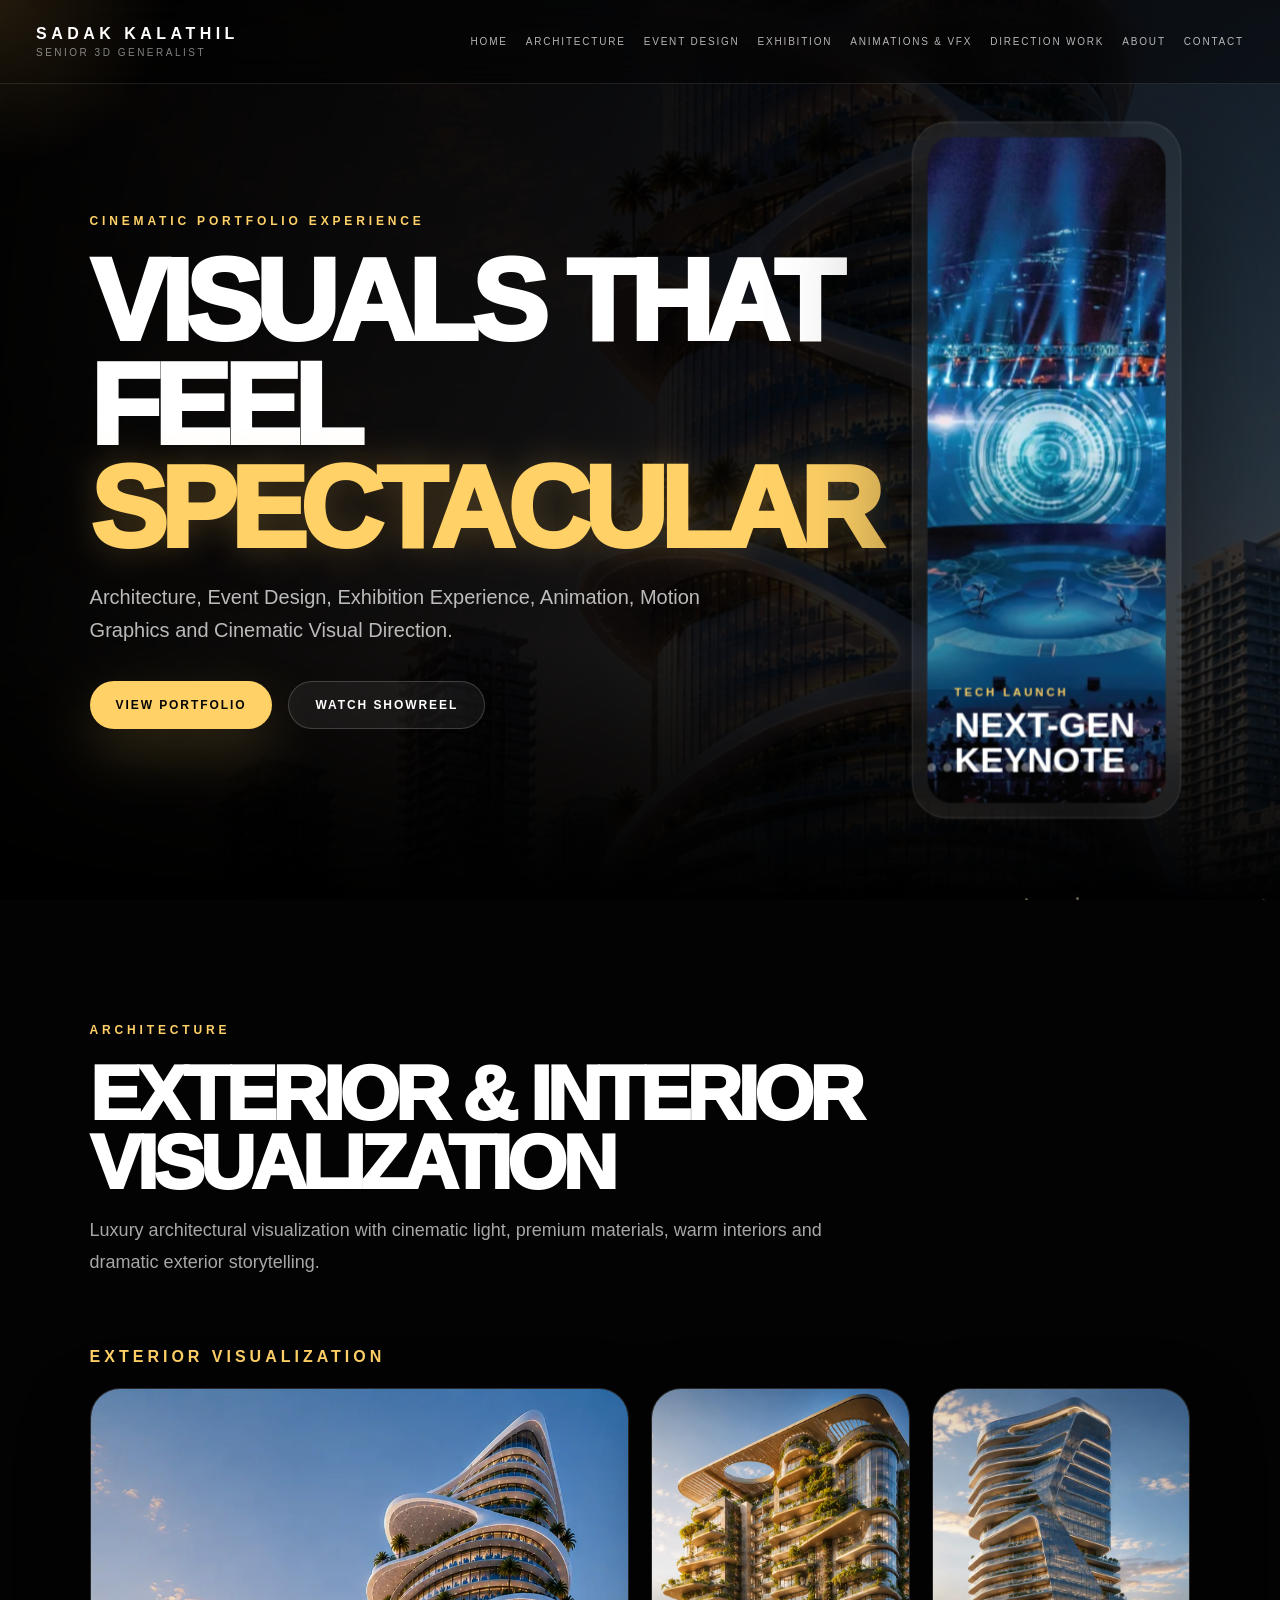
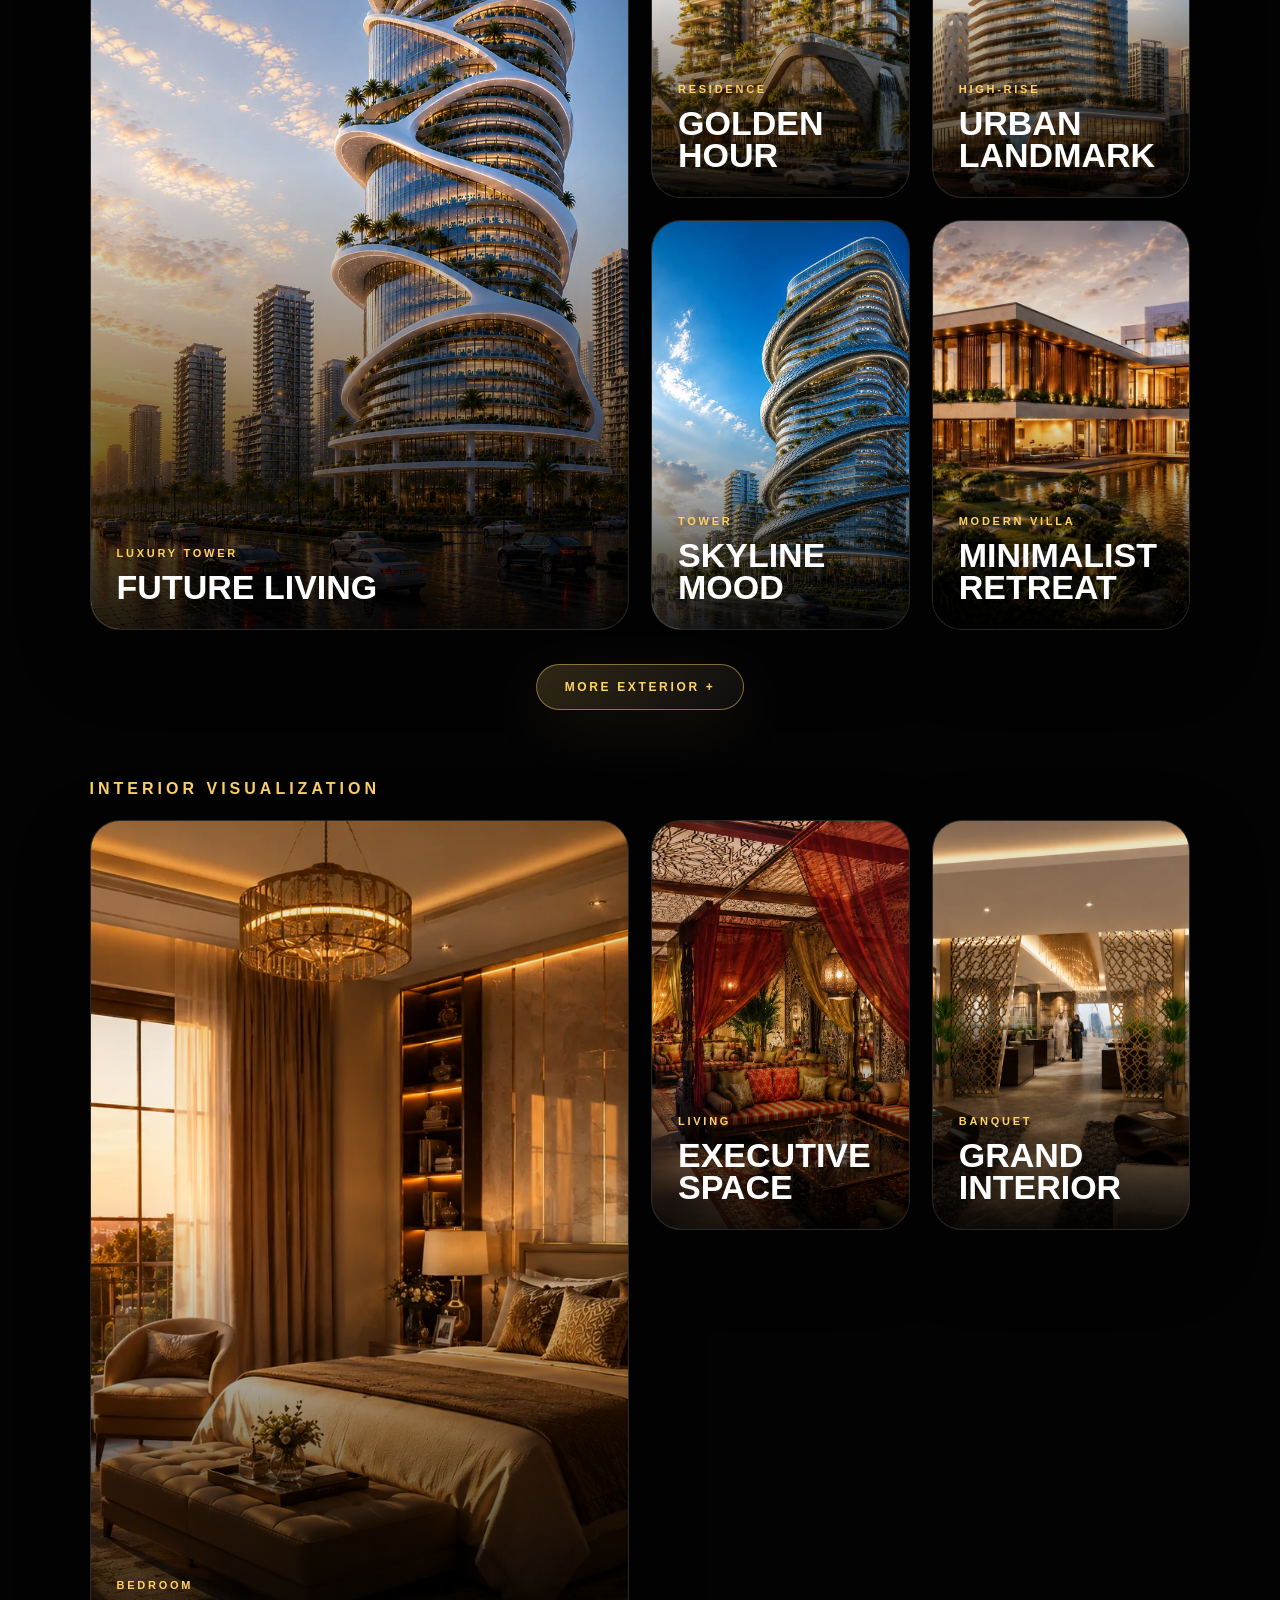
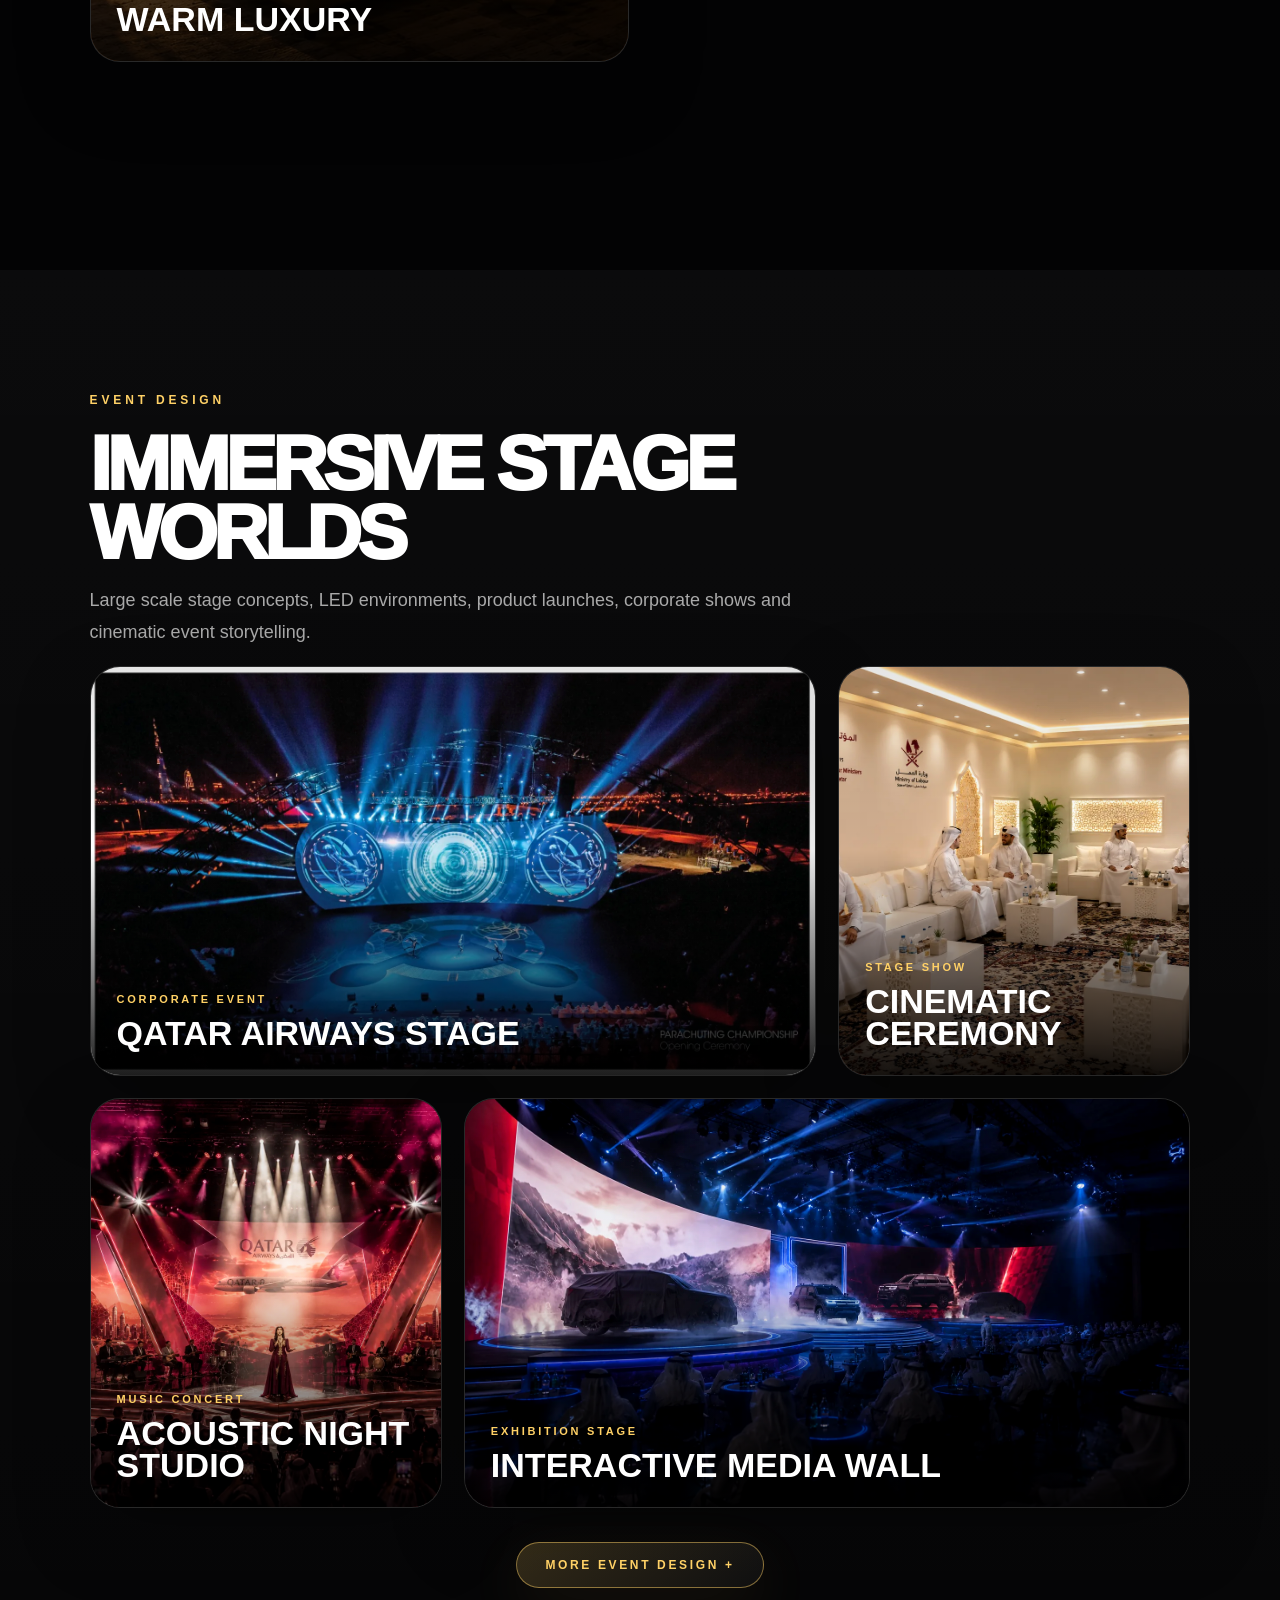
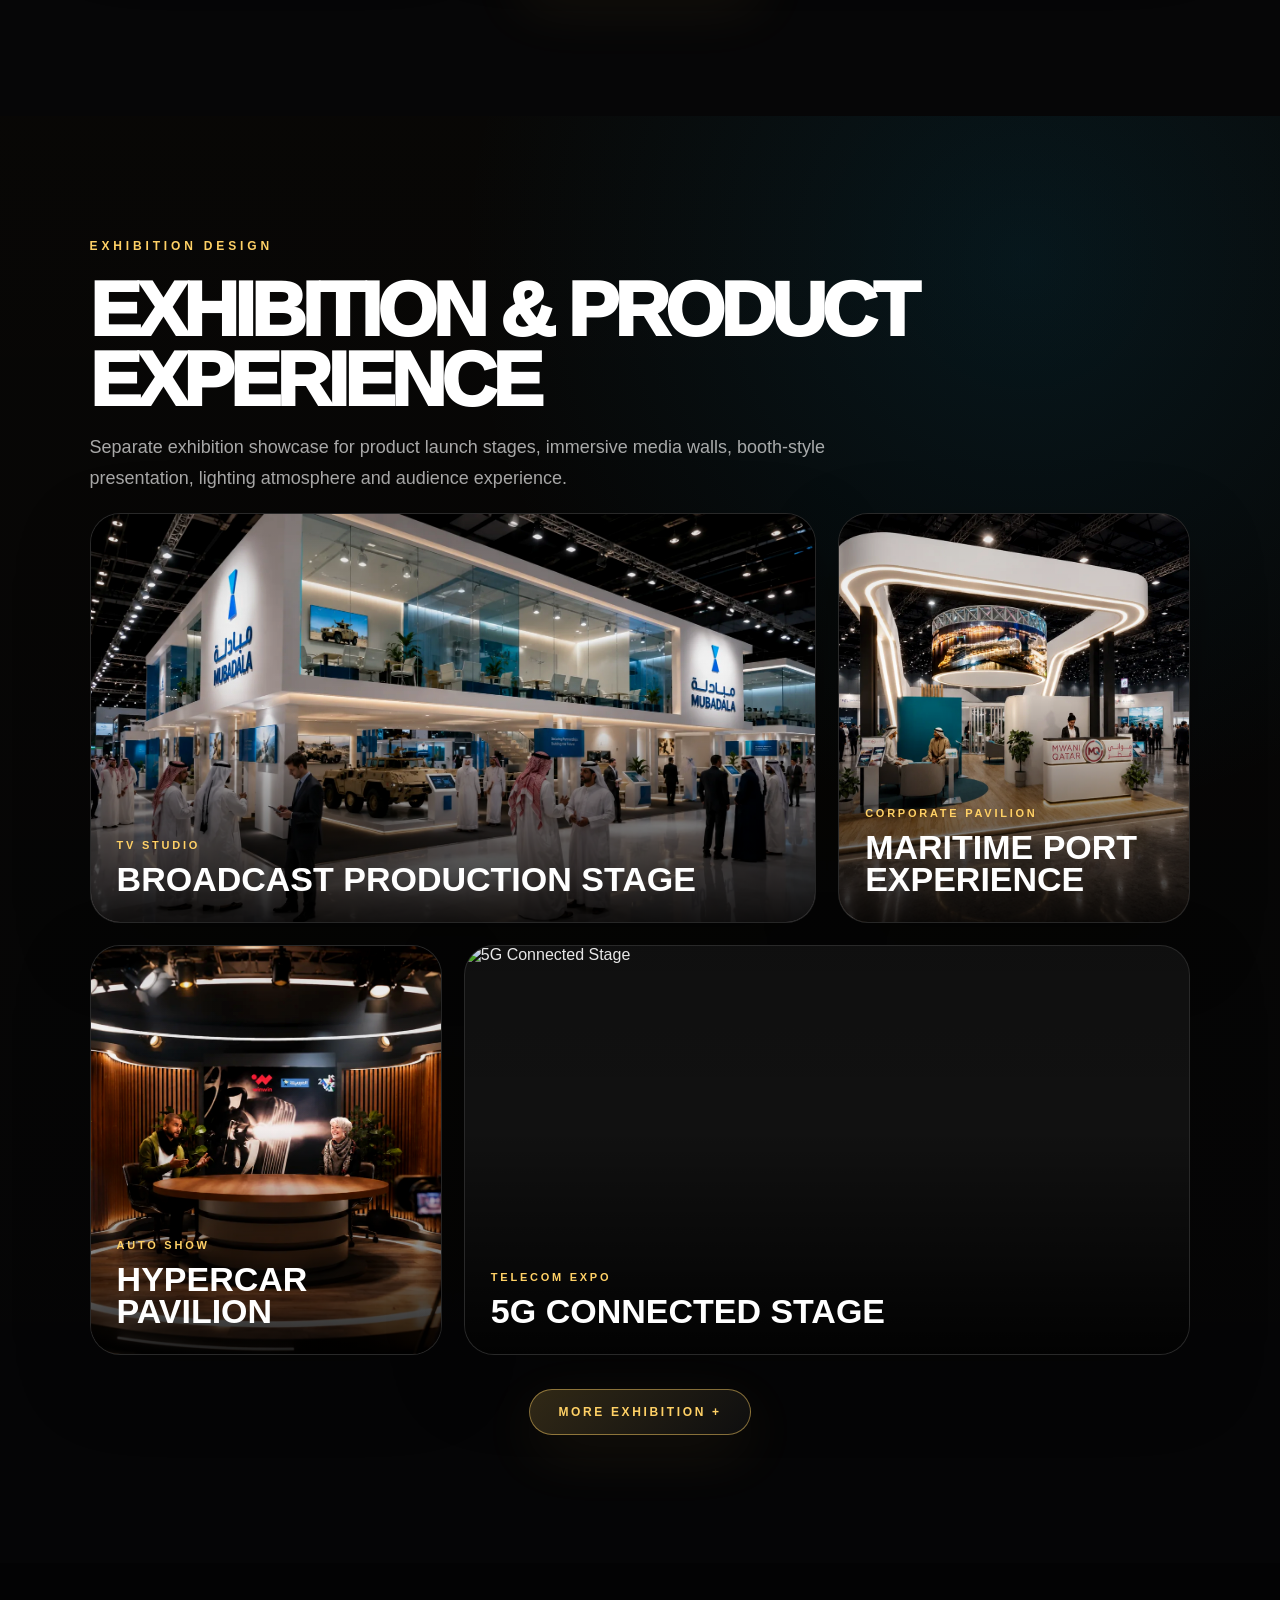
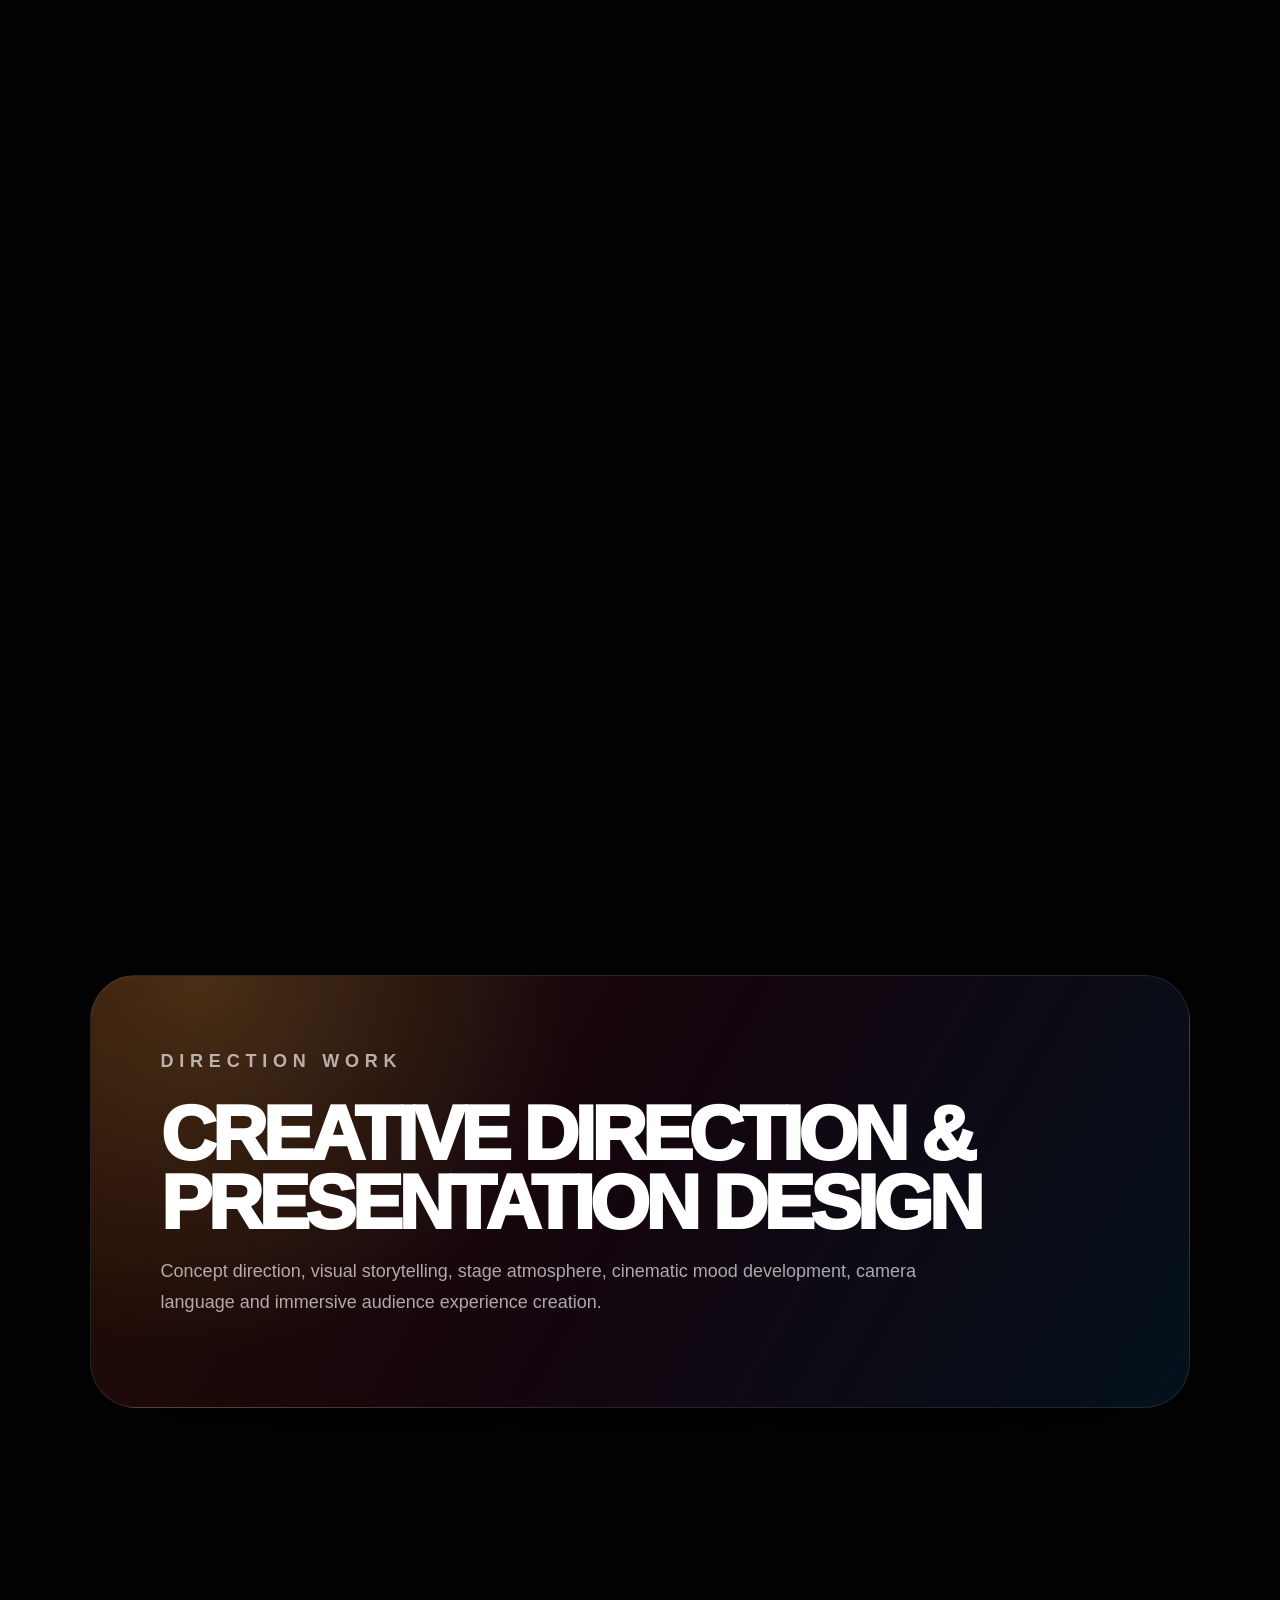
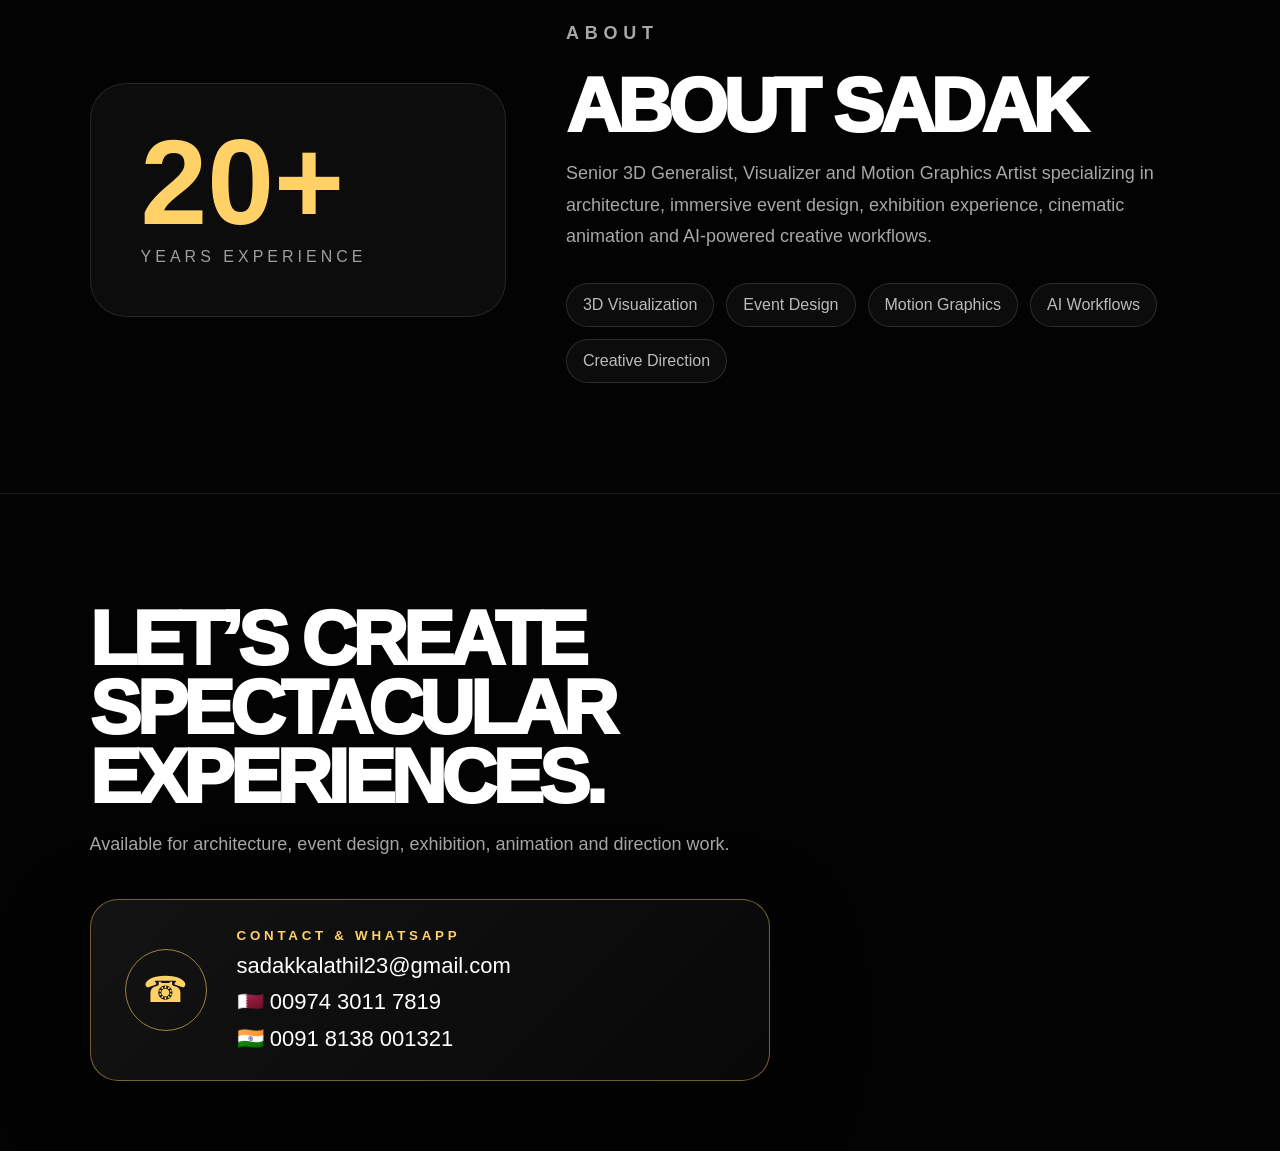
==== index.html @ 4f081282 "Add files via upload" ====
<!DOCTYPE html>
<html lang="en">
<head>
  <meta charset="UTF-8" />
  <meta name="viewport" content="width=device-width, initial-scale=1.0" />
  <title>Sadak Kalathil | Cinematic 3D Portfolio</title>
  <meta name="description" content="Sadak Kalathil - Senior 3D Generalist, Visualizer and Motion Graphics Artist portfolio." />
  <link rel="stylesheet" href="style.css" />
</head>
<body>
  <div class="cursor-glow"></div>
  <div class="global-bg"></div>

  <header class="site-header">
    <a class="brand" href="#home">
      <span>SADAK KALATHIL</span>
      <small>Senior 3D Generalist</small>
    </a>
    <button class="menu-button" aria-label="Open menu">MENU</button>
    <nav class="nav">
      <a href="#home">Home</a>
      <a href="#architecture">Architecture</a>
      <a href="#events">Event Design</a>
      <a href="#exhibition">Exhibition</a>
      <a href="#animation">Animations & VFX</a>
      <a href="#direction">Direction Work</a>
      <a href="#about">About</a>
      <a href="#contact">Contact</a>
    </nav>
  </header>

  <main>
    <section id="home" class="hero section" data-parallax-section>
      <div class="hero-image parallax" data-speed="0.10"></div>
      <div class="hero-vignette"></div>
      <div class="light-beam beam-one"></div>
      <div class="light-beam beam-two"></div>
      <div class="particles" id="particles"></div>

      <div class="hero-content reveal">
        <p class="eyebrow">Cinematic Portfolio Experience</p>
        <h1>Visuals That Feel <span>Spectacular</span></h1>
        <p class="lead">Architecture, Event Design, Exhibition Experience, Animation, Motion Graphics and Cinematic Visual Direction.</p>
        <div class="hero-actions">
          <a class="btn primary" href="#architecture">View Portfolio</a>
          <a class="btn ghost" href="#animation">Watch Showreel</a>
        </div>
      </div>

      <div class="hero-card reveal parallax" data-speed="-0.045">
        <div class="hero-slider-frame">
          <img id="heroSliderImage" src="images/events/event-01.webp" alt="Sadak Kalathil Portfolio Slideshow" />
          <div class="hero-slide-gradient"></div>
          <div class="hero-slider-dots" id="heroSliderDots"></div>
          <div class="hero-card-caption" id="heroSliderCaption">
            <small id="heroSliderCategory">Event Design</small>
            <h3 id="heroSliderTitle">Qatar Airways Stage</h3>
          </div>
        </div>
      </div>
    </section>

    <section id="architecture" class="section content-section">
      <div class="section-title reveal">
        <p class="eyebrow">Architecture</p>
        <h2>Exterior & Interior Visualization</h2>
        <p>Luxury architectural visualization with cinematic light, premium materials, warm interiors and dramatic exterior storytelling.</p>
      </div>

      <div class="split-title reveal"><span>Exterior Visualization</span></div>
      <div class="gallery-grid five-grid" id="exterior-grid">
        <!-- Dynamically loaded from portfolio-loader.js -->
      </div>
      <div class="more-row reveal"><a class="more-btn" href="exterior.html">More Exterior +</a></div>

      <div class="split-title reveal"><span>Interior Visualization</span></div>
      <div class="gallery-grid five-grid" id="interior-grid">
        <!-- Dynamically loaded from portfolio-loader.js -->
      </div>
      <div class="more-row reveal"><a class="more-btn" href="interior.html">More Interior +</a></div>
    </section>

    <section id="events" class="section content-section dark-band">
      <div class="section-title reveal">
        <p class="eyebrow">Event Design</p>
        <h2>Immersive Stage Worlds</h2>
        <p>Large scale stage concepts, LED environments, product launches, corporate shows and cinematic event storytelling.</p>
      </div>
      <div class="gallery-grid event-grid" id="events-grid">
        <!-- Dynamically loaded from portfolio-loader.js -->
      </div>
      <div class="more-row reveal"><a class="more-btn" href="events.html">More Event Design +</a></div>
    </section>

    <section id="exhibition" class="section content-section exhibition-band">
      <div class="section-title reveal">
        <p class="eyebrow">Exhibition Design</p>
        <h2>Exhibition & Product Experience</h2>
        <p>Separate exhibition showcase for product launch stages, immersive media walls, booth-style presentation, lighting atmosphere and audience experience.</p>
      </div>
      <div class="gallery-grid event-grid" id="exhibition-grid">
        <!-- Dynamically loaded from portfolio-loader.js -->
      </div>
      <div class="more-row reveal"><a class="more-btn" href="exhibition.html">More Exhibition +</a></div>
    </section>

    <section id="animation" class="section content-section">
      <div class="section-title reveal">
        <p class="eyebrow">Animations & VFX</p>
        <h2>Motion Graphics & AI Cinematics</h2>
        <p>Video cards are ready. Put your MP4 files in the videos/animation-vfx folder with the exact names below and they will play automatically.</p>
      </div>
      <div class="video-grid">
        <article class="video-card reveal">
          <video class="video-preview" poster="images/events/event-03.webp" muted loop playsinline preload="metadata">
            <source src="videos/animation-vfx/animation-01.mp4" type="video/mp4" />
          </video>
          <div class="video-overlay"><div class="play-icon">▶</div><h3>CGI Animation</h3><p>File name: animation-01.mp4</p></div>
        </article>
        <article class="video-card reveal">
          <video class="video-preview" poster="images/exhibition/exhibition-001.webp" muted loop playsinline preload="metadata">
            <source src="videos/animation-vfx/motion-graphics-01.mp4" type="video/mp4" />
          </video>
          <div class="video-overlay"><div class="play-icon">▶</div><h3>Motion Graphics</h3><p>File name: motion-graphics-01.mp4</p></div>
        </article>
        <article class="video-card reveal">
          <video class="video-preview" poster="images/architecture/interior/interior-05.webp" muted loop playsinline preload="metadata">
            <source src="videos/animation-vfx/ai-cinematic-01.mp4" type="video/mp4" />
          </video>
          <div class="video-overlay"><div class="play-icon">▶</div><h3>AI Cinematics</h3><p>File name: ai-cinematic-01.mp4</p></div>
        </article>
      </div>
    </section>

    <section id="direction" class="section direction-section">
      <div class="direction-box reveal">
        <p class="eyebrow">Direction Work</p>
        <h2>Creative Direction & Presentation Design</h2>
        <p>Concept direction, visual storytelling, stage atmosphere, cinematic mood development, camera language and immersive audience experience creation.</p>
      </div>
    </section>

    <section id="about" class="section about-section">
      <div class="stats reveal"><strong>20+</strong><span>Years Experience</span></div>
      <div class="about-copy reveal">
        <p class="eyebrow">About</p>
        <h2>About Sadak</h2>
        <p>Senior 3D Generalist, Visualizer and Motion Graphics Artist specializing in architecture, immersive event design, exhibition experience, cinematic animation and AI-powered creative workflows.</p>
        <div class="tags"><span>3D Visualization</span><span>Event Design</span><span>Motion Graphics</span><span>AI Workflows</span><span>Creative Direction</span></div>
      </div>
    </section>
  </main>

  <footer id="contact" class="footer section">
    <h2 class="reveal">Let’s Create Spectacular Experiences.</h2>
    <p class="reveal">Available for architecture, event design, exhibition, animation and direction work.</p>
    <div class="contact-box reveal">
      <div class="contact-icon">☎</div>
      <div class="contact-details">
        <small>Contact & WhatsApp</small>
        <a href="mailto:sadakkalathil23@gmail.com">sadakkalathil23@gmail.com</a>
        <a href="https://wa.me/97430117819" target="_blank">🇶🇦 00974 3011 7819</a>
        <a href="https://wa.me/918138001321" target="_blank">🇮🇳 0091 8138 001321</a>
      </div>
    </div>
  </footer>

  <script src="portfolio-data.js"></script>
  <script src="portfolio-loader.js"></script>
  <script src="script.js"></script>
</body>
</html>
---- style.css ----
*{box-sizing:border-box}html{scroll-behavior:smooth}body{margin:0;font-family:Inter,Arial,sans-serif;background:#030304;color:white;overflow-x:hidden}.global-bg{position:fixed;inset:0;z-index:-3;background:radial-gradient(circle at 15% 15%,rgba(128,42,0,.28),transparent 34%),radial-gradient(circle at 85% 35%,rgba(0,90,140,.22),transparent 35%),linear-gradient(135deg,#050505,#09040a 45%,#031018);}.cursor-glow{position:fixed;width:360px;height:360px;border-radius:50%;background:radial-gradient(circle,rgba(255,190,90,.13),transparent 65%);pointer-events:none;z-index:100;transform:translate(-50%,-50%);mix-blend-mode:screen}.site-header{position:fixed;top:0;left:0;right:0;z-index:50;height:84px;display:flex;align-items:center;justify-content:space-between;padding:0 36px;background:rgba(0,0,0,.42);border-bottom:1px solid rgba(255,255,255,.1);backdrop-filter:blur(18px)}.brand{text-decoration:none;color:white;display:flex;flex-direction:column;gap:4px}.brand span{font-weight:900;letter-spacing:.28em}.brand small{font-size:10px;letter-spacing:.25em;color:rgba(255,255,255,.5);text-transform:uppercase}.nav{display:flex;gap:18px}.nav a{color:rgba(255,255,255,.7);text-decoration:none;text-transform:uppercase;font-size:10px;letter-spacing:.18em;transition:.3s}.nav a:hover{color:#ffd166}.menu-button{display:none;background:none;border:1px solid rgba(255,255,255,.18);color:white;border-radius:999px;padding:10px 16px}.section{position:relative}.hero{min-height:100vh;display:grid;grid-template-columns:1.05fr .95fr;gap:42px;align-items:center;padding:120px 7vw 80px;overflow:hidden}.hero-image{position:absolute;inset:-8%;background:url('images/architecture/exterior/exterior-01.webp') center/cover no-repeat;opacity:.35;transform:scale(1.05);will-change:transform}.hero-vignette{position:absolute;inset:0;background:linear-gradient(90deg,rgba(0,0,0,.96),rgba(0,0,0,.74) 47%,rgba(0,0,0,.2)),linear-gradient(0deg,#030304 0%,transparent 28%,rgba(0,0,0,.4) 100%)}.hero-content,.hero-card{position:relative;z-index:5}.eyebrow{display:inline-block;margin:0 0 22px;color:#ffd166;text-transform:uppercase;letter-spacing:.32em;font-size:12px;font-weight:800}.hero h1,.section-title h2,.direction-box h2,.about-copy h2,.footer h2{margin:0;text-transform:uppercase;font-weight:950;line-height:.9;letter-spacing:-.06em}.hero h1{font-size:clamp(58px,9vw,142px);max-width:900px}.hero h1 span{color:#ffd166;text-shadow:0 0 35px rgba(255,200,90,.25)}.lead{font-size:20px;line-height:1.65;color:rgba(255,255,255,.72);max-width:680px}.hero-actions{display:flex;gap:16px;flex-wrap:wrap;margin-top:34px}.btn{display:inline-flex;align-items:center;justify-content:center;border-radius:999px;padding:16px 26px;text-transform:uppercase;letter-spacing:.16em;font-size:12px;font-weight:900;text-decoration:none;transition:.35s}.btn.primary{background:#ffd166;color:#050505;box-shadow:0 22px 55px rgba(255,209,102,.18)}.btn.ghost{color:white;border:1px solid rgba(255,255,255,.18);background:rgba(255,255,255,.06)}.btn:hover{transform:translateY(-4px)}.hero-card{border:1px solid rgba(255,255,255,.12);border-radius:34px;padding:14px;background:rgba(255,255,255,.055);box-shadow:0 40px 120px rgba(0,0,0,.55);backdrop-filter:blur(18px);overflow:hidden}.hero-card img{width:100%;height:640px;object-fit:cover;border-radius:24px;display:block}.card-caption{position:absolute;left:36px;bottom:32px;font-weight:900;text-transform:uppercase;letter-spacing:.16em;background:rgba(0,0,0,.42);padding:14px 18px;border-radius:999px;border:1px solid rgba(255,255,255,.12)}.light-beam{position:absolute;width:52vw;height:170vh;top:-40vh;z-index:3;opacity:.18;filter:blur(18px);background:linear-gradient(90deg,transparent,rgba(255,220,140,.55),transparent);animation:slowSweep 65s linear infinite}.beam-one{left:-60vw;transform:rotate(18deg)}.beam-two{left:-70vw;transform:rotate(-12deg);animation-duration:95s;opacity:.11;background:linear-gradient(90deg,transparent,rgba(80,190,255,.55),transparent)}@keyframes slowSweep{0%{left:-70vw}100%{left:120vw}}.particles{position:absolute;inset:0;pointer-events:none;z-index:4}.particle{position:absolute;width:3px;height:3px;border-radius:999px;background:rgba(255,232,180,.85);box-shadow:0 0 18px rgba(255,210,120,.8);animation:particleRise linear infinite}@keyframes particleRise{from{transform:translateY(40px) translateX(0) scale(.55);opacity:0}20%{opacity:1}to{transform:translateY(-95vh) translateX(120px) scale(1.4);opacity:0}}.content-section{padding:120px 7vw}.section-title{max-width:900px}.section-title h2,.direction-box h2,.about-copy h2,.footer h2{font-size:clamp(44px,6vw,92px)}.section-title p:not(.eyebrow),.direction-box p,.about-copy p,.footer p{font-size:18px;line-height:1.75;color:rgba(255,255,255,.65);max-width:760px}.split-title{margin:70px 0 22px;text-transform:uppercase;letter-spacing:.25em;color:#ffd166;font-weight:900}.gallery-grid{display:grid;grid-template-columns:repeat(4,1fr);gap:22px}.project-card{position:relative;min-height:410px;border-radius:30px;overflow:hidden;border:1px solid rgba(255,255,255,.1);background:#111;box-shadow:0 25px 70px rgba(0,0,0,.35);transition:.55s;isolation:isolate}.project-card.large{grid-column:span 2;grid-row:span 2;min-height:650px}.project-card.wide{grid-column:span 2}.project-card img{position:absolute;inset:0;width:100%;height:100%;object-fit:cover;transition:1.1s;filter:saturate(1.1) contrast(1.03)}.project-card:after{content:"";position:absolute;inset:0;background:linear-gradient(0deg,rgba(0,0,0,.88),transparent 55%,rgba(0,0,0,.1));z-index:1}.project-card>div:last-child{position:absolute;left:26px;right:26px;bottom:26px;z-index:3}.project-card small{color:#ffd166;text-transform:uppercase;letter-spacing:.25em;font-size:11px;font-weight:900}.project-card h3{font-size:34px;line-height:.95;text-transform:uppercase;margin:10px 0 0}.project-card:hover{transform:translateY(-12px) scale(1.015);box-shadow:0 45px 110px rgba(0,0,0,.62);border-color:rgba(255,209,102,.35)}.project-card:hover img{transform:scale(1.12)}.shine{position:absolute;inset:-20%;z-index:2;background:linear-gradient(105deg,transparent 32%,rgba(255,255,255,.24) 48%,transparent 62%);transform:translateX(-120%) rotate(8deg);animation:cardSweep 48s ease-in-out infinite}.shine.slow{animation-duration:70s}@keyframes cardSweep{0%,52%{transform:translateX(-125%) rotate(8deg)}75%,100%{transform:translateX(125%) rotate(8deg)}}.dark-band{background:linear-gradient(180deg,rgba(255,255,255,.035),rgba(255,255,255,.015))}.exhibition-band{background:radial-gradient(circle at 80% 10%,rgba(0,132,180,.13),transparent 34%),linear-gradient(180deg,rgba(255,209,102,.025),rgba(255,255,255,.012))}.event-grid{grid-template-columns:repeat(3,1fr)}.video-grid{display:grid;grid-template-columns:repeat(3,1fr);gap:24px;margin-top:54px}.video-card{position:relative;border:1px solid rgba(255,255,255,.1);border-radius:30px;background:#111;min-height:360px;overflow:hidden;transition:.45s}.video-card:hover{transform:translateY(-10px);border-color:rgba(255,209,102,.35);box-shadow:0 35px 90px rgba(0,0,0,.55)}.video-preview{position:absolute;inset:0;width:100%;height:100%;object-fit:cover;opacity:.64}.video-overlay{position:absolute;inset:0;padding:30px;display:flex;flex-direction:column;justify-content:flex-end;background:linear-gradient(0deg,rgba(0,0,0,.92),rgba(0,0,0,.15))}.play-icon{width:64px;height:64px;border-radius:50%;background:#ffd166;color:#050505;display:grid;place-items:center;margin-bottom:28px;font-weight:900}.video-card h3{text-transform:uppercase;font-size:30px;margin:0}.video-card p{color:rgba(255,255,255,.68);line-height:1.7}.video-card:hover .video-preview{opacity:.86}.direction-section{padding:100px 7vw}.direction-box{border:1px solid rgba(255,255,255,.1);border-radius:46px;padding:70px;background:radial-gradient(circle at 10% 0%,rgba(255,209,102,.18),transparent 35%),linear-gradient(120deg,rgba(40,14,2,.9),rgba(21,6,16,.92),rgba(4,19,31,.9));box-shadow:0 45px 120px rgba(0,0,0,.5)}.about-section{padding:110px 7vw;display:grid;grid-template-columns:.8fr 1.2fr;gap:60px;align-items:center}.stats{border:1px solid rgba(255,255,255,.1);border-radius:36px;padding:50px;background:rgba(255,255,255,.04)}.stats strong{font-size:120px;color:#ffd166;line-height:.8}.stats span{display:block;text-transform:uppercase;letter-spacing:.25em;color:rgba(255,255,255,.6);margin-top:18px}.tags{display:flex;flex-wrap:wrap;gap:12px;margin-top:30px}.tags span{border:1px solid rgba(255,255,255,.13);border-radius:999px;padding:12px 16px;color:rgba(255,255,255,.72);background:rgba(255,255,255,.04)}.footer{padding:110px 7vw 70px;border-top:1px solid rgba(255,255,255,.1)}.footer h2{max-width:1000px}.reveal{opacity:0;transform:translateY(36px);transition:1s ease}.reveal.visible{opacity:1;transform:translateY(0)}.hero-slider-frame{position:relative;overflow:hidden;border-radius:24px}.hero-slider-frame img{transition:opacity 1.4s ease,transform 7s ease;transform:scale(1.04)}.hero-slider-frame img.changing{opacity:.15;transform:scale(1.10)}.hero-slide-gradient{position:absolute;inset:0;background:linear-gradient(0deg,rgba(0,0,0,.58),transparent 55%);pointer-events:none}.hero-slider-dots{position:absolute;right:26px;bottom:30px;display:flex;gap:7px;z-index:8}.hero-slider-dots span{width:8px;height:8px;border-radius:99px;background:rgba(255,255,255,.35);transition:.4s}.hero-slider-dots span.active{width:26px;background:#ffd166}.contact-grid{display:grid;grid-template-columns:repeat(5,1fr);gap:18px;margin-top:34px;max-width:1100px}.contact-card{border:1px solid rgba(255,255,255,.12);background:rgba(255,255,255,.045);border-radius:26px;padding:24px;text-decoration:none;color:white;transition:.35s}.contact-card:hover{transform:translateY(-6px);border-color:rgba(255,209,102,.36);background:rgba(255,255,255,.08)}.contact-card small{display:block;color:#ffd166;text-transform:uppercase;letter-spacing:.25em;font-weight:900;font-size:11px;margin-bottom:10px}.contact-card strong{font-size:18px;word-break:break-word}
@media(max-width:1100px){.nav{display:none}.menu-button{display:block}.hero{grid-template-columns:1fr}.hero-card{display:none}.gallery-grid,.event-grid,.video-grid,.about-section,.contact-grid{grid-template-columns:1fr}.project-card.large,.project-card.wide{grid-column:auto;grid-row:auto;min-height:430px}.site-header{padding:0 18px}.content-section{padding:90px 22px}.hero{padding:120px 22px 70px}.direction-section,.about-section,.footer{padding-left:22px;padding-right:22px}.direction-box{padding:36px}.brand span{font-size:13px}.cursor-glow{display:none}}@media(max-width:1100px){.nav.mobile-open{display:flex;position:fixed;left:18px;right:18px;top:94px;flex-direction:column;gap:0;background:rgba(0,0,0,.94);border:1px solid rgba(255,255,255,.14);border-radius:24px;padding:18px;backdrop-filter:blur(18px)}.nav.mobile-open a{padding:16px;border-bottom:1px solid rgba(255,255,255,.08)}}


/* V3 FIX: More buttons and single contact box */
.more-row{display:flex;justify-content:center;margin:34px 0 8px}.more-btn{display:inline-flex;align-items:center;justify-content:center;border:1px solid rgba(255,209,102,.48);background:linear-gradient(135deg,rgba(255,209,102,.18),rgba(255,255,255,.045));color:#ffd166;text-decoration:none;border-radius:999px;padding:15px 28px;text-transform:uppercase;letter-spacing:.22em;font-size:12px;font-weight:900;box-shadow:0 18px 60px rgba(255,209,102,.08);transition:.35s}.more-btn:hover{transform:translateY(-4px);background:#ffd166;color:#050505;box-shadow:0 30px 90px rgba(255,209,102,.22)}
.contact-box{display:flex;align-items:center;gap:30px;max-width:680px;margin-top:38px;border:1px solid rgba(255,209,102,.42);border-radius:28px;padding:28px 34px;background:linear-gradient(135deg,rgba(255,255,255,.065),rgba(255,255,255,.025));box-shadow:0 30px 90px rgba(0,0,0,.38)}.contact-icon{width:82px;height:82px;border:1px solid rgba(255,209,102,.58);border-radius:50%;display:grid;place-items:center;color:#ffd166;font-size:36px;flex:0 0 auto}.contact-details{display:flex;flex-direction:column;gap:9px}.contact-details small{color:#ffd166;text-transform:uppercase;letter-spacing:.28em;font-weight:900}.contact-details a{color:white;text-decoration:none;font-size:22px;line-height:1.25}.contact-details a:hover{color:#ffd166}.page-hero{min-height:52vh;display:flex;align-items:end;padding:140px 7vw 70px;position:relative;overflow:hidden}.page-hero:before{content:"";position:absolute;inset:0;background:radial-gradient(circle at 25% 10%,rgba(255,209,102,.18),transparent 35%),radial-gradient(circle at 80% 20%,rgba(0,136,200,.16),transparent 38%);opacity:.9}.page-hero>*{position:relative;z-index:2}.page-title h1{font-size:clamp(52px,8vw,120px);line-height:.88;text-transform:uppercase;margin:0}.page-title p{max-width:720px;color:rgba(255,255,255,.66);font-size:18px;line-height:1.8}.back-link{display:inline-flex;color:#ffd166;text-decoration:none;text-transform:uppercase;letter-spacing:.25em;font-size:12px;font-weight:900;margin-bottom:25px}.full-gallery{padding:75px 7vw 120px;display:grid;grid-template-columns:repeat(3,1fr);gap:24px}.full-gallery .project-card{min-height:420px}.full-gallery .project-card:nth-child(1),.full-gallery .project-card:nth-child(6){grid-column:span 2}@media(max-width:1100px){.contact-box{align-items:flex-start;flex-direction:column}.contact-details a{font-size:18px}.full-gallery{grid-template-columns:1fr;padding-left:22px;padding-right:22px}.full-gallery .project-card:nth-child(1),.full-gallery .project-card:nth-child(6){grid-column:auto}.page-hero{padding-left:22px;padding-right:22px}}

/* V4 ADDITIONS: Image Crop/Fit & Redesigned Slideshow Caption & Cinematic Lightbox */

/* Image Cropping Control */
.project-card.contain-fit {
  background: #030305 !important;
}
.project-card.contain-fit img {
  object-fit: contain !important;
  background-color: #030305;
}

/* Redesigned Slideshow Caption: same like others (premium luxury overlay, no background box) */
.hero-card-caption {
  position: absolute;
  left: 26px;
  right: 26px;
  bottom: 26px;
  z-index: 8;
  background: none;
  backdrop-filter: none;
  -webkit-backdrop-filter: none;
  padding: 0;
  border-radius: 0;
  border: none;
  transition: opacity 0.5s ease, transform 0.5s ease;
  pointer-events: none;
}
.hero-card-caption small {
  color: #ffd166;
  text-transform: uppercase;
  letter-spacing: .25em;
  font-size: 11px;
  font-weight: 900;
  display: block;
}
.hero-card-caption h3 {
  font-size: 34px;
  line-height: .95;
  text-transform: uppercase;
  margin: 10px 0 0;
  color: #ffffff;
  font-weight: 900;
}

@media(max-width:1100px) {
  .hero-card-caption {
    left: 26px;
    right: 26px;
    bottom: 26px;
    padding: 0;
  }
  .hero-card-caption h3 {
    font-size: 28px;
  }
}

/* Cinematic Fullscreen Lightbox Modal */
.lightbox-overlay {
  position: fixed;
  inset: 0;
  background: rgba(3, 3, 5, 0.96);
  backdrop-filter: blur(25px);
  -webkit-backdrop-filter: blur(25px);
  z-index: 9999;
  display: flex;
  justify-content: center;
  align-items: center;
  opacity: 0;
  pointer-events: none;
  transition: opacity 0.4s cubic-bezier(0.4, 0, 0.2, 1);
}
.lightbox-overlay.open {
  opacity: 1;
  pointer-events: auto;
}
.lightbox-close {
  position: absolute;
  top: 30px;
  right: 30px;
  background: rgba(255, 255, 255, 0.05);
  border: 1px solid rgba(255, 255, 255, 0.12);
  color: white;
  font-size: 20px;
  width: 54px;
  height: 54px;
  border-radius: 50%;
  cursor: pointer;
  display: grid;
  place-items: center;
  transition: all 0.3s cubic-bezier(0.4, 0, 0.2, 1);
  z-index: 10000;
}
.lightbox-close:hover {
  background: #ffd166;
  color: #000;
  border-color: #ffd166;
  transform: rotate(90deg) scale(1.08);
  box-shadow: 0 0 15px rgba(255, 209, 102, 0.4);
}
.lightbox-content {
  position: relative;
  display: flex;
  flex-direction: column;
  align-items: center;
  justify-content: center;
  max-width: 90vw;
  max-height: 90vh;
}
.lightbox-image {
  max-width: 100%;
  max-height: 76vh;
  object-fit: contain;
  border-radius: 16px;
  box-shadow: 0 35px 90px rgba(0,0,0,0.85);
  border: 1px solid rgba(255,255,255,0.08);
  transform: scale(0.95);
  transition: transform 0.4s cubic-bezier(0.175, 0.885, 0.32, 1.15);
}
.lightbox-overlay.open .lightbox-image {
  transform: scale(1);
}
.lightbox-caption {
  margin-top: 24px;
  text-align: center;
  background: rgba(0, 0, 0, 0.6);
  backdrop-filter: blur(10px);
  padding: 16px 32px;
  border-radius: 20px;
  border: 1px solid rgba(255, 255, 255, 0.08);
  max-width: 600px;
  box-shadow: 0 15px 40px rgba(0,0,0,0.3);
}
.lightbox-caption small {
  color: #ffd166;
  text-transform: uppercase;
  letter-spacing: .25em;
  font-size: 11px;
  font-weight: 900;
  display: block;
}
.lightbox-caption h3 {
  font-size: 24px;
  line-height: 1.15;
  text-transform: uppercase;
  margin: 6px 0 0;
  color: #ffffff;
  font-family: 'Outfit', sans-serif;
  font-weight: 800;
}
.project-card {
  cursor: pointer;
}
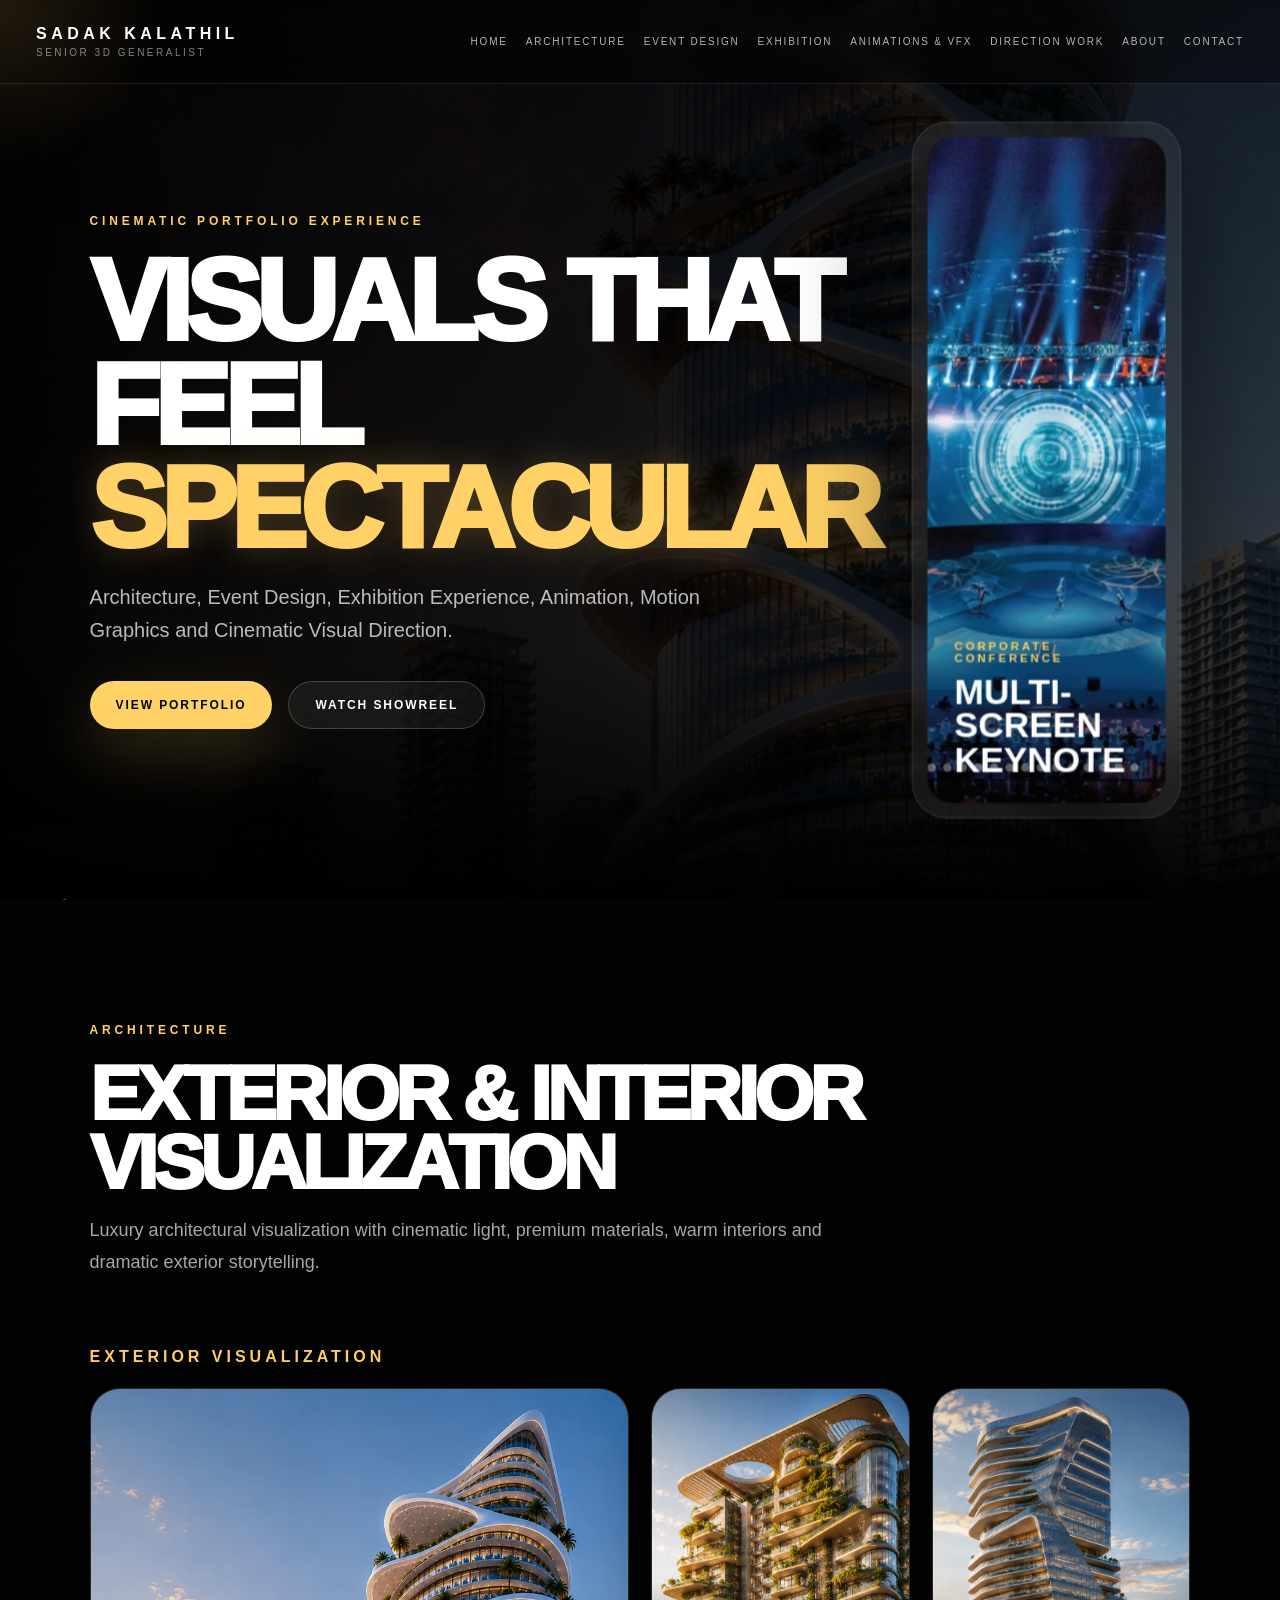
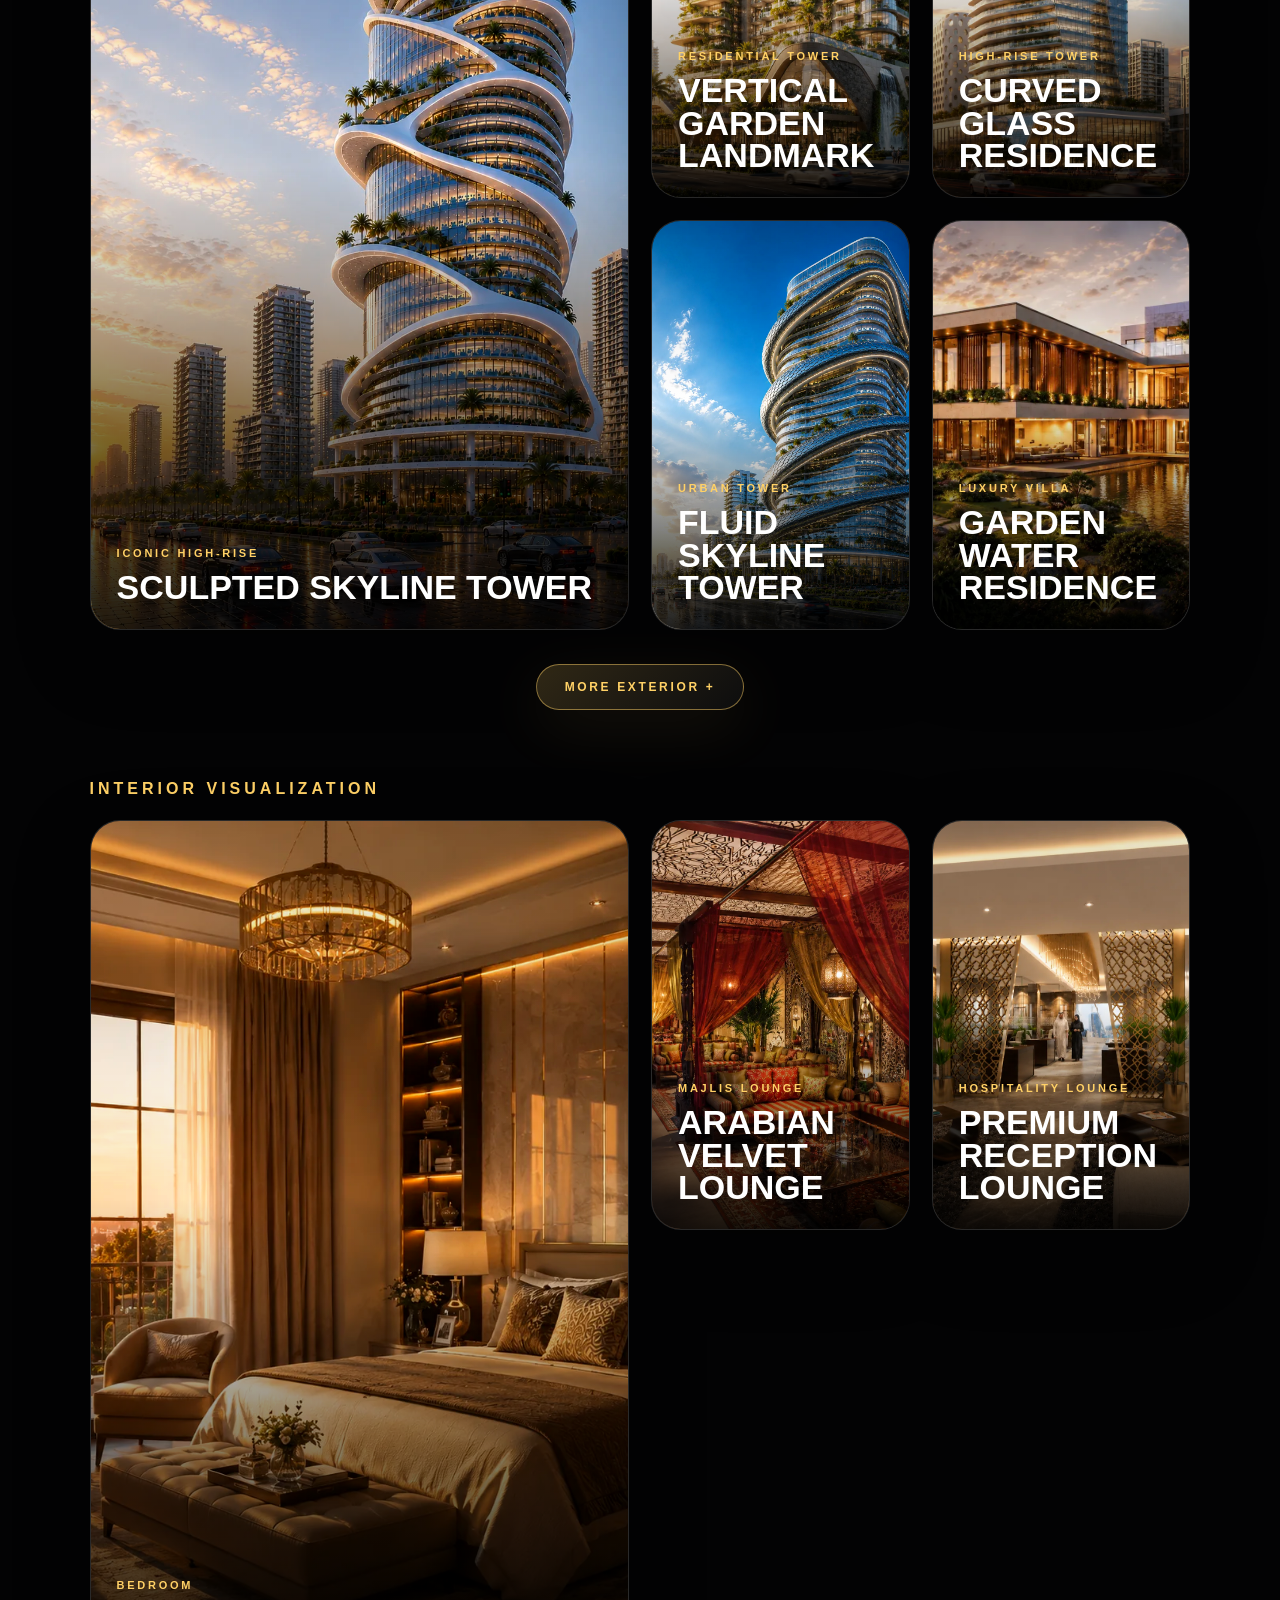
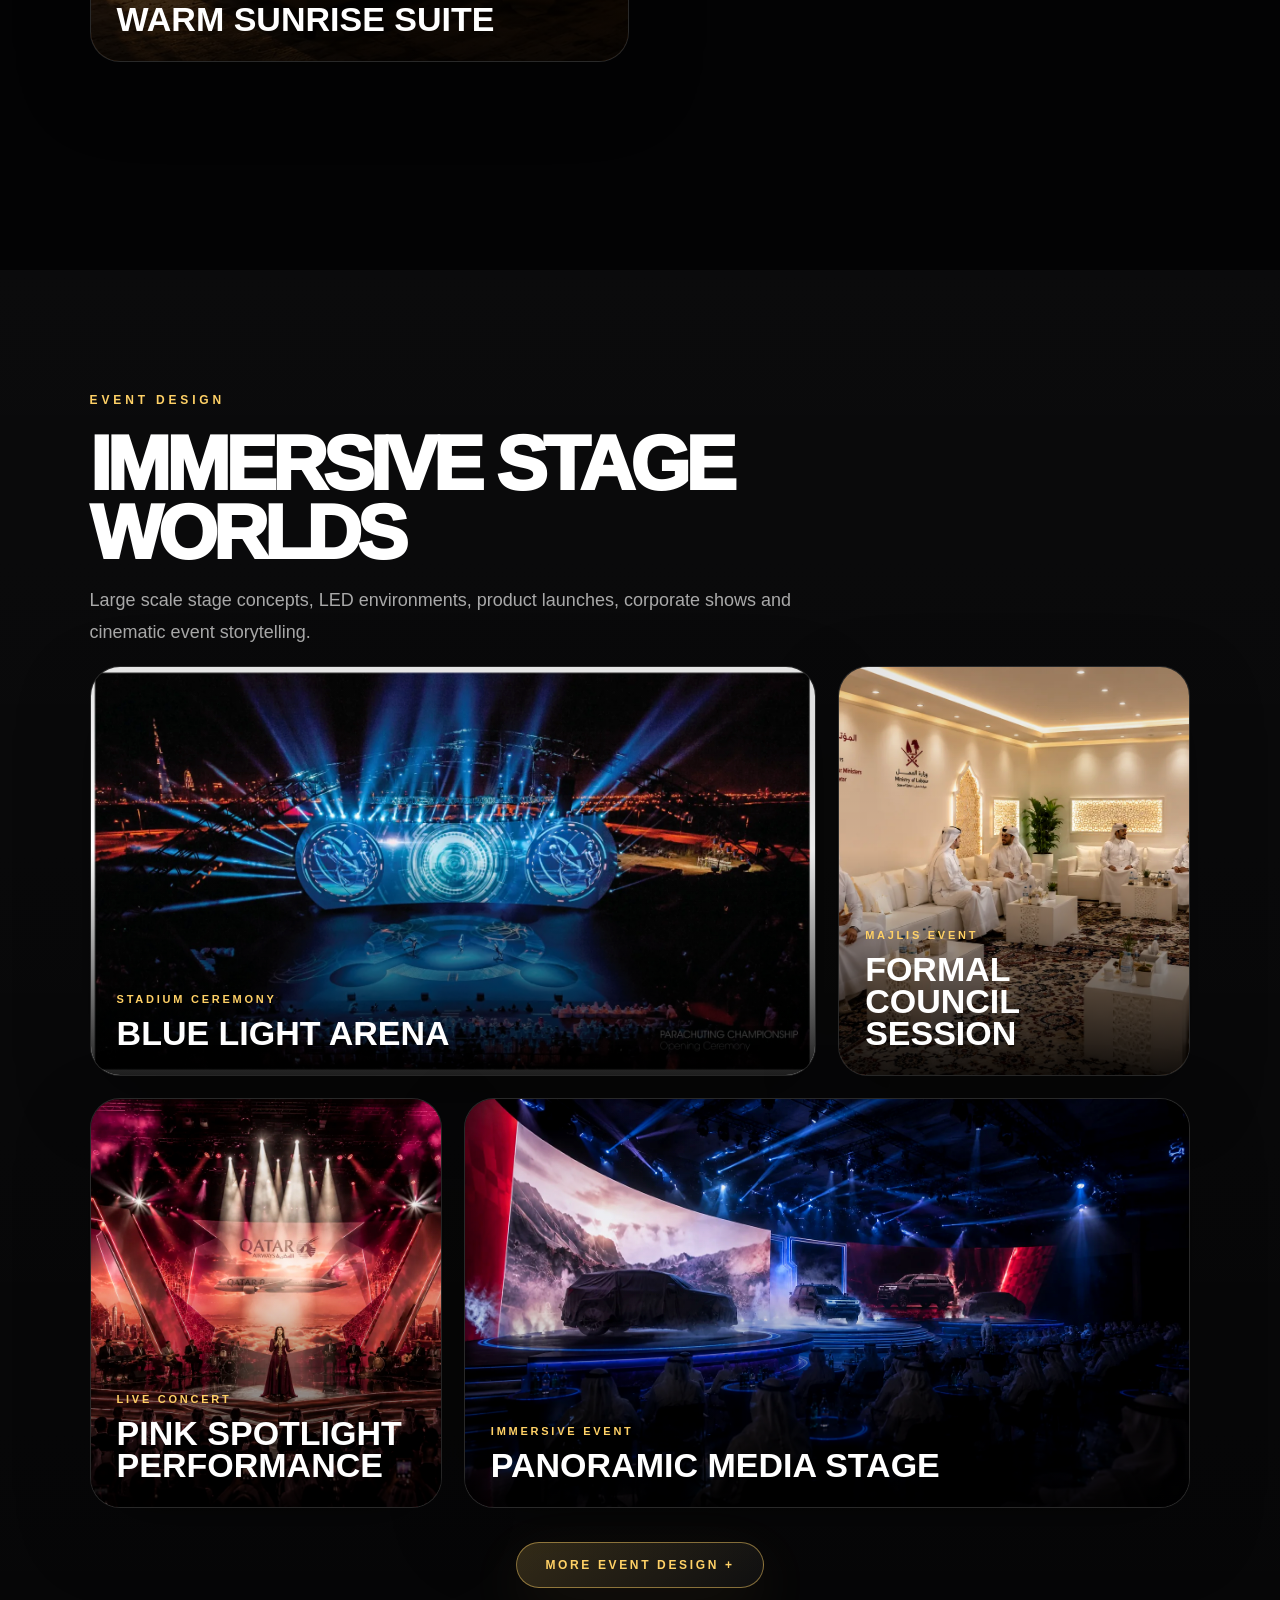
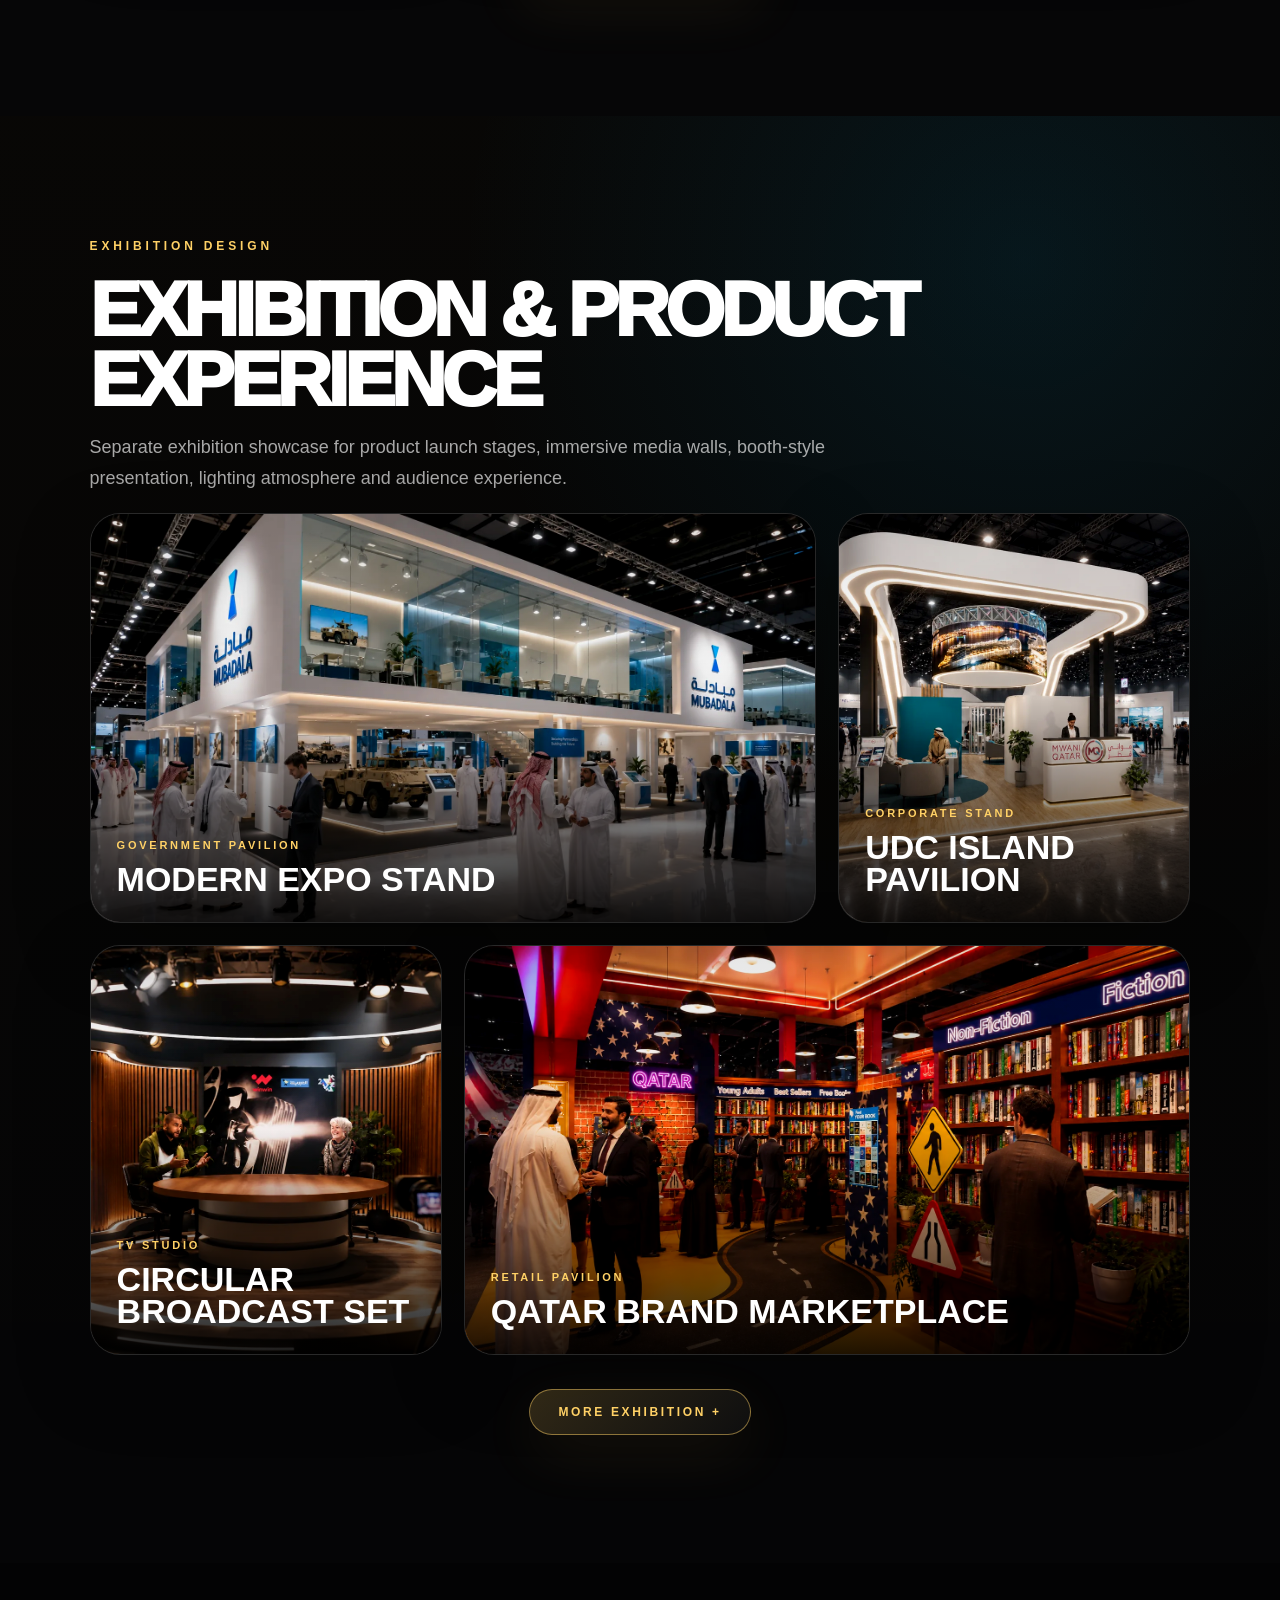
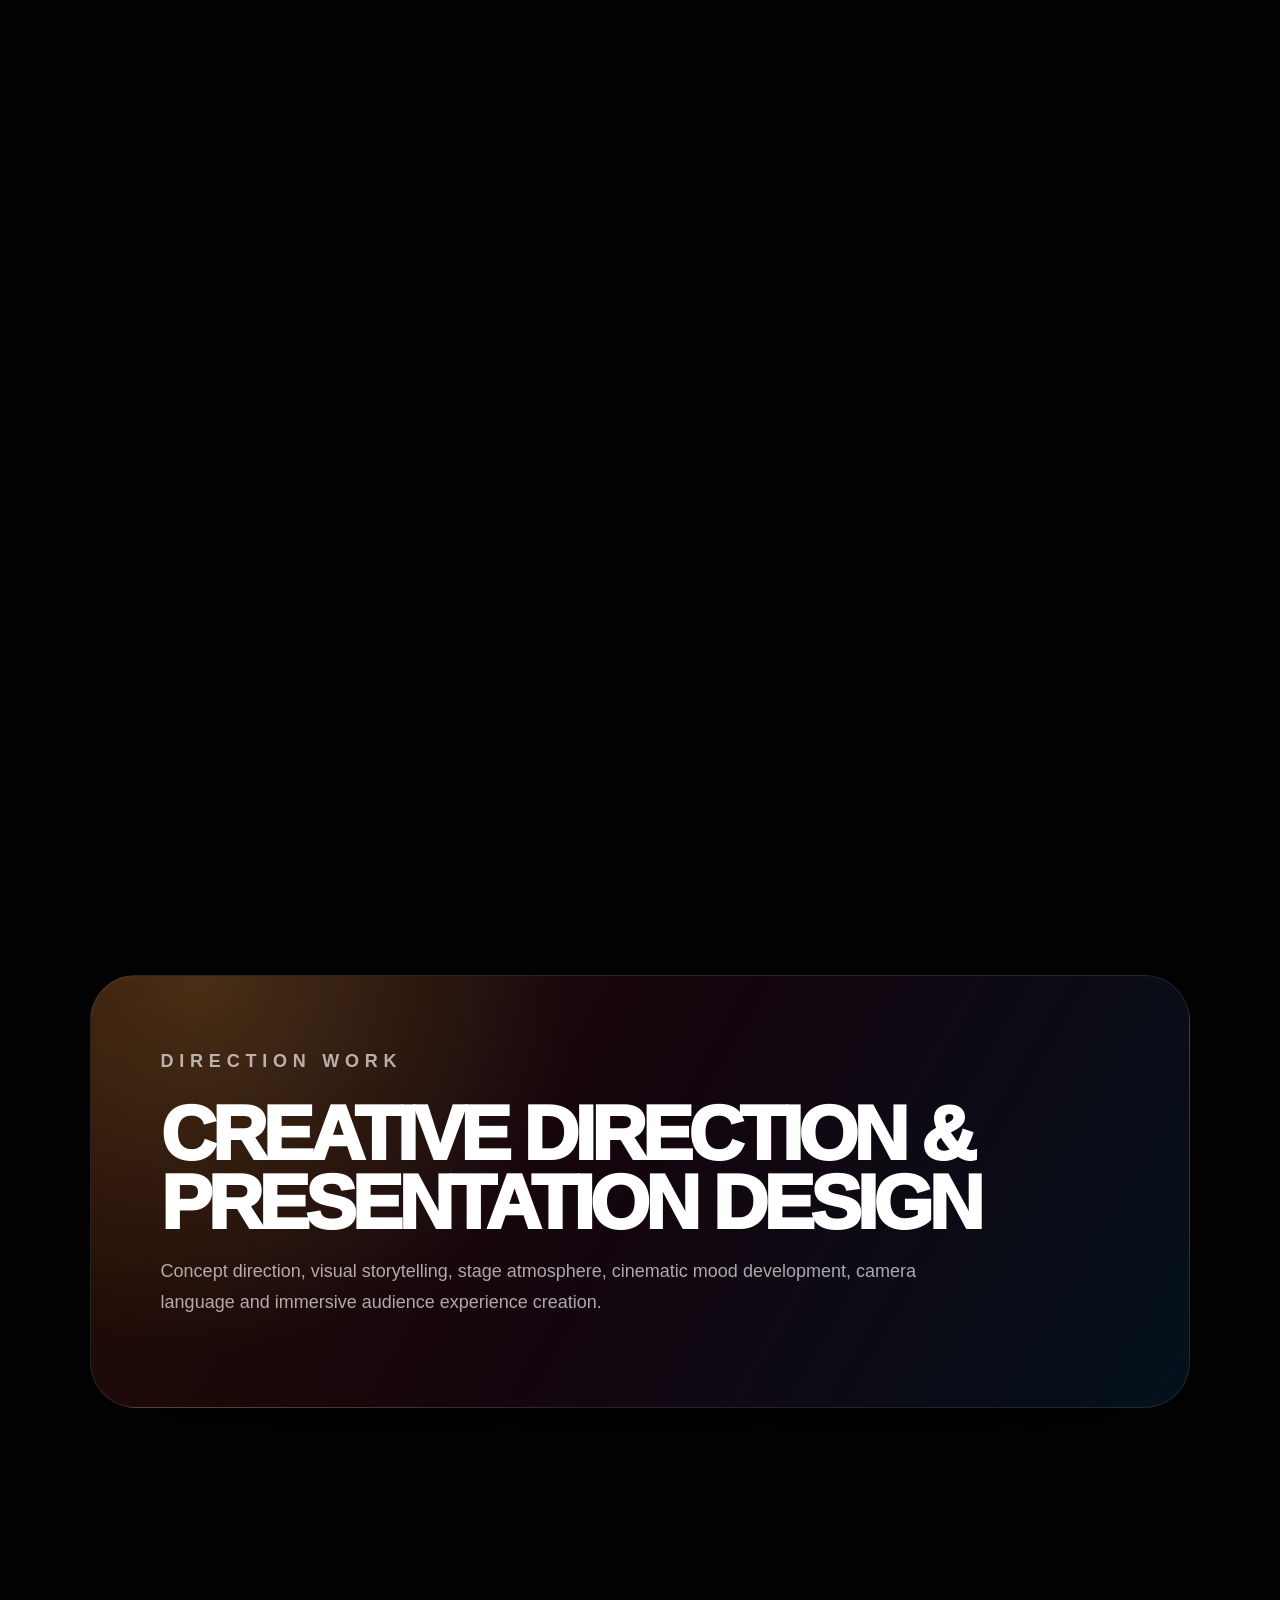
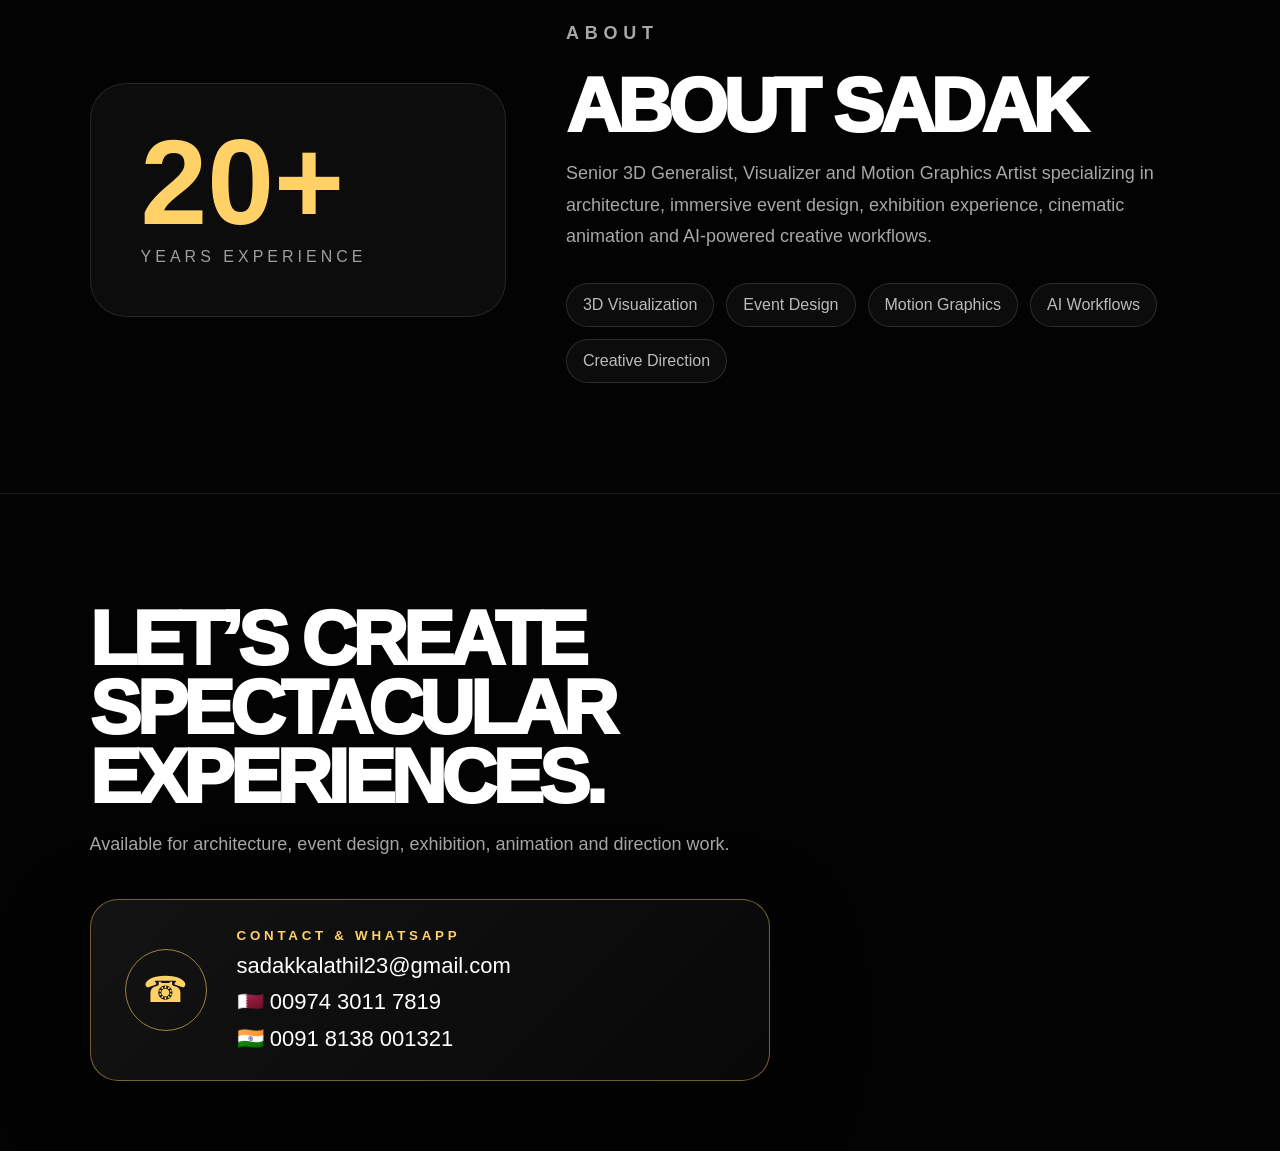
==== commit ecfa2e74: "Add files via upload" ====
--- a/index.html
+++ b/index.html
@@ -3,8 +3,14 @@
 <head>
   <meta charset="UTF-8" />
   <meta name="viewport" content="width=device-width, initial-scale=1.0" />
-  <title>Sadak Kalathil | Cinematic 3D Portfolio</title>
-  <meta name="description" content="Sadak Kalathil - Senior 3D Generalist, Visualizer and Motion Graphics Artist portfolio." />
+  <title>Sadak Kalathil | Senior 3D Designer | Visualizer | Animator | Motion Graphics Artist | Web Designer | Advertising Director | Photographer &amp; Videographer</title>
+  <meta name="description" content="Sadak Kalathil portfolio featuring senior 3D design, visualization, animation, motion graphics, web design, advertising direction, photography and videography." />
+  <meta property="og:title" content="Sadak Kalathil | Senior 3D Designer | Visualizer | Animator | Motion Graphics Artist | Web Designer | Advertising Director | Photographer &amp; Videographer" />
+  <meta property="og:description" content="Sadak Kalathil portfolio featuring senior 3D design, visualization, animation, motion graphics, web design, advertising direction, photography and videography." />
+  <meta property="og:type" content="website" />
+  <meta property="og:url" content="https://sadak23.github.io/portfolio2/" />
+  <meta name="twitter:title" content="Sadak Kalathil | Senior 3D Designer | Visualizer | Animator | Motion Graphics Artist | Web Designer | Advertising Director | Photographer &amp; Videographer" />
+  <meta name="twitter:description" content="Sadak Kalathil portfolio featuring senior 3D design, visualization, animation, motion graphics, web design, advertising direction, photography and videography." />
   <link rel="stylesheet" href="style.css" />
 </head>
 <body>
@@ -170,3 +176,5 @@
   <script src="script.js"></script>
 </body>
 </html>
+
+
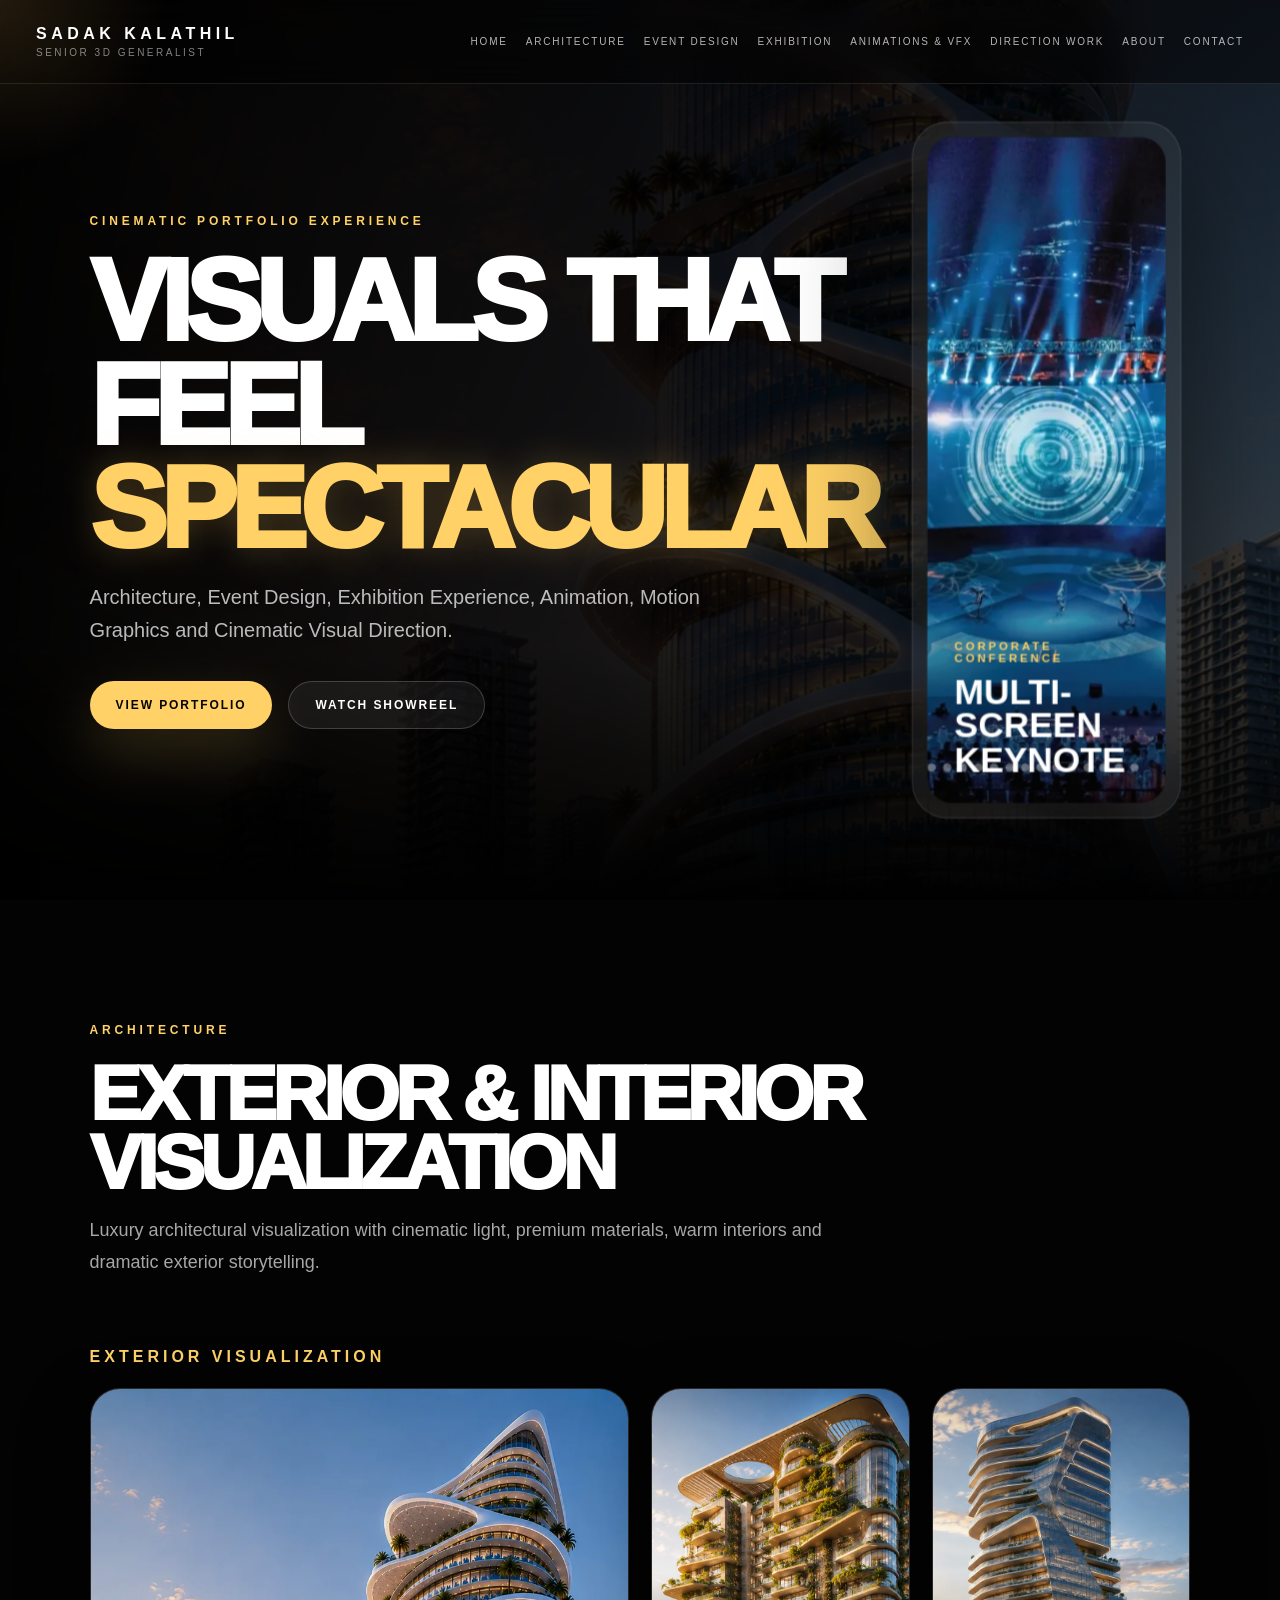
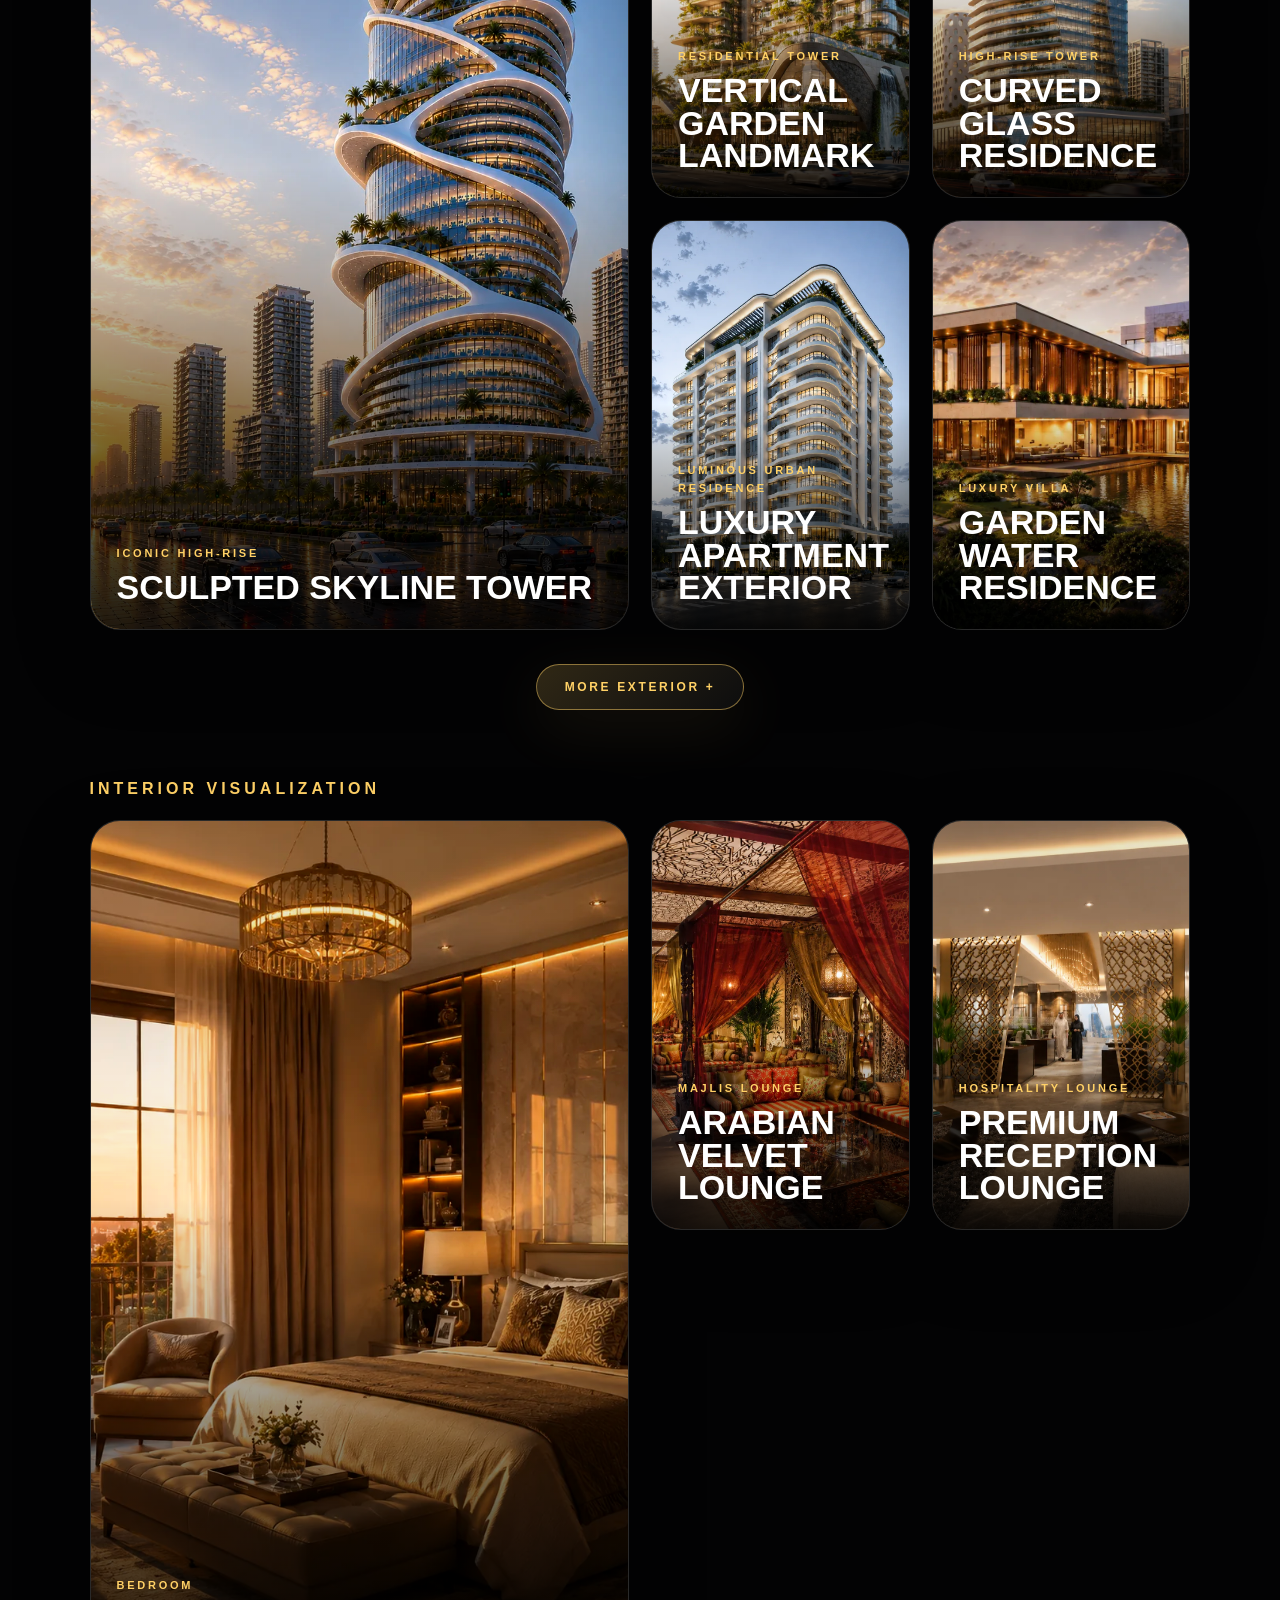
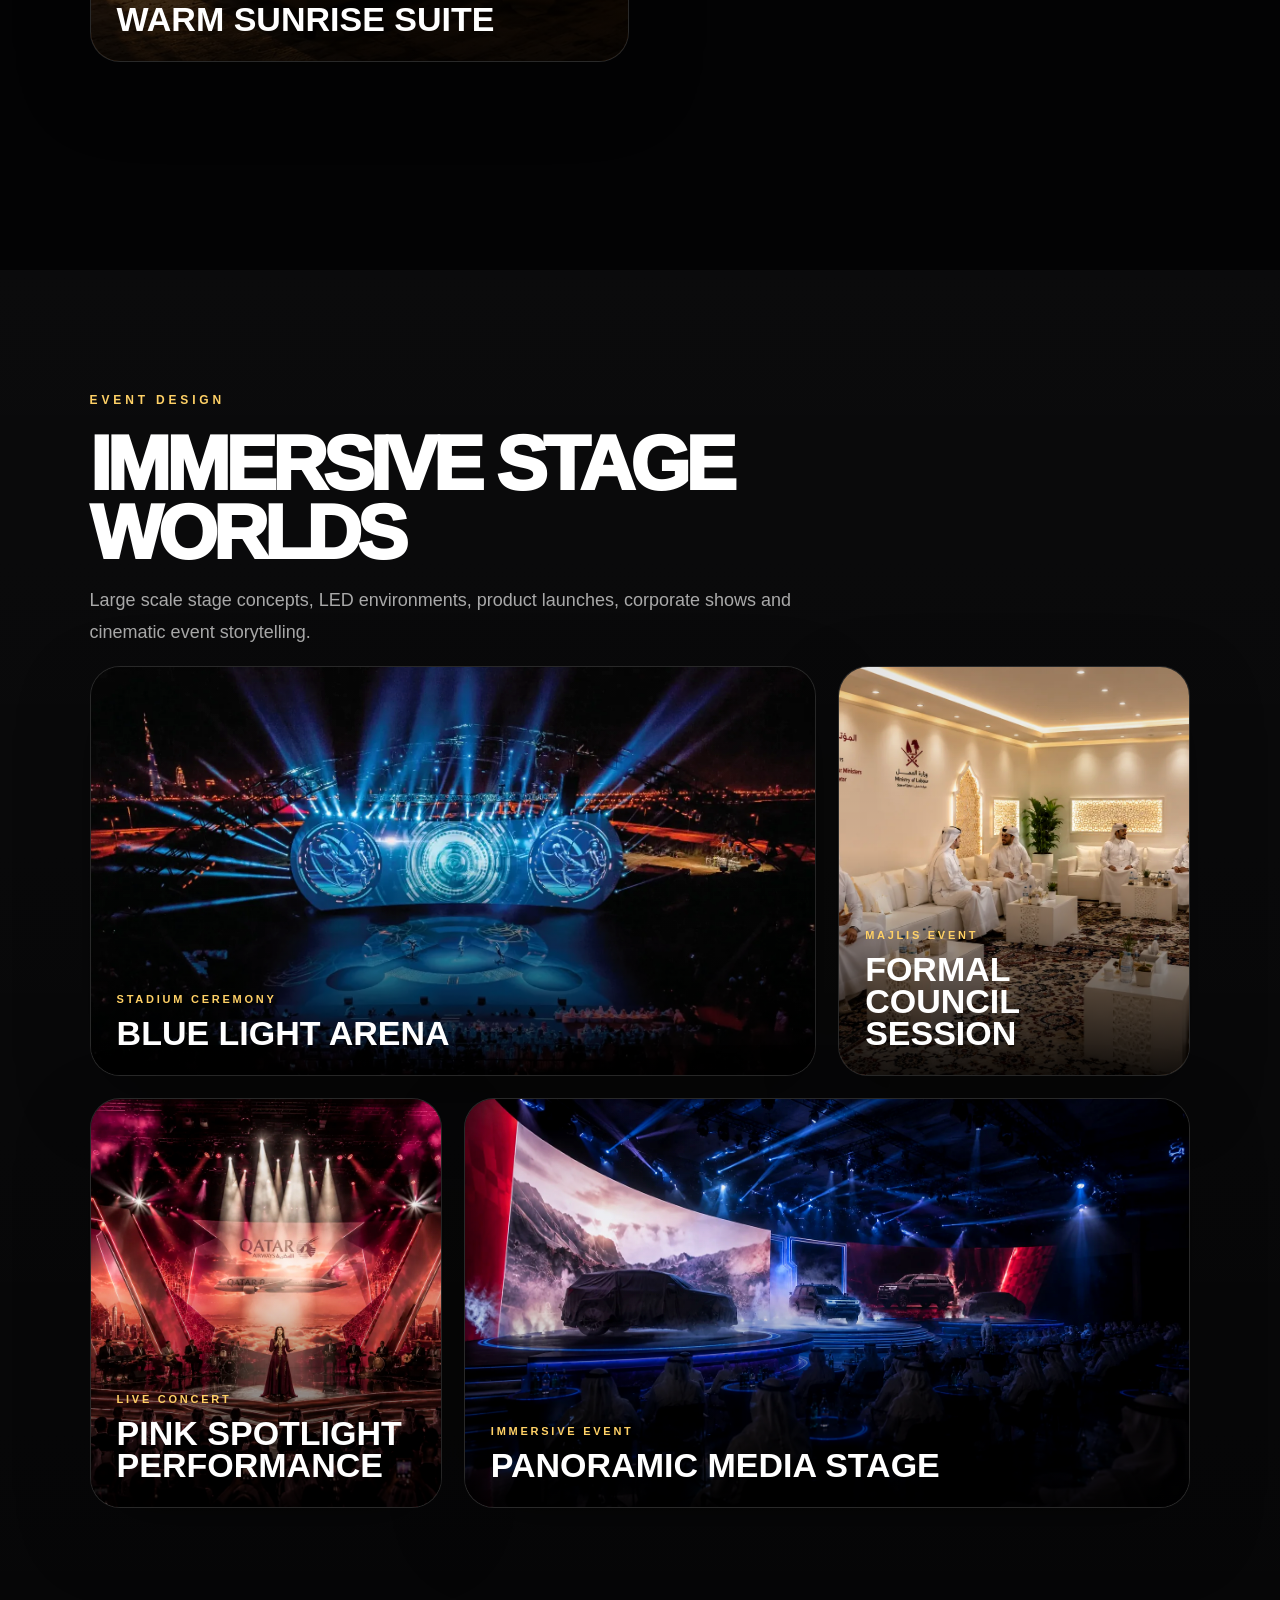
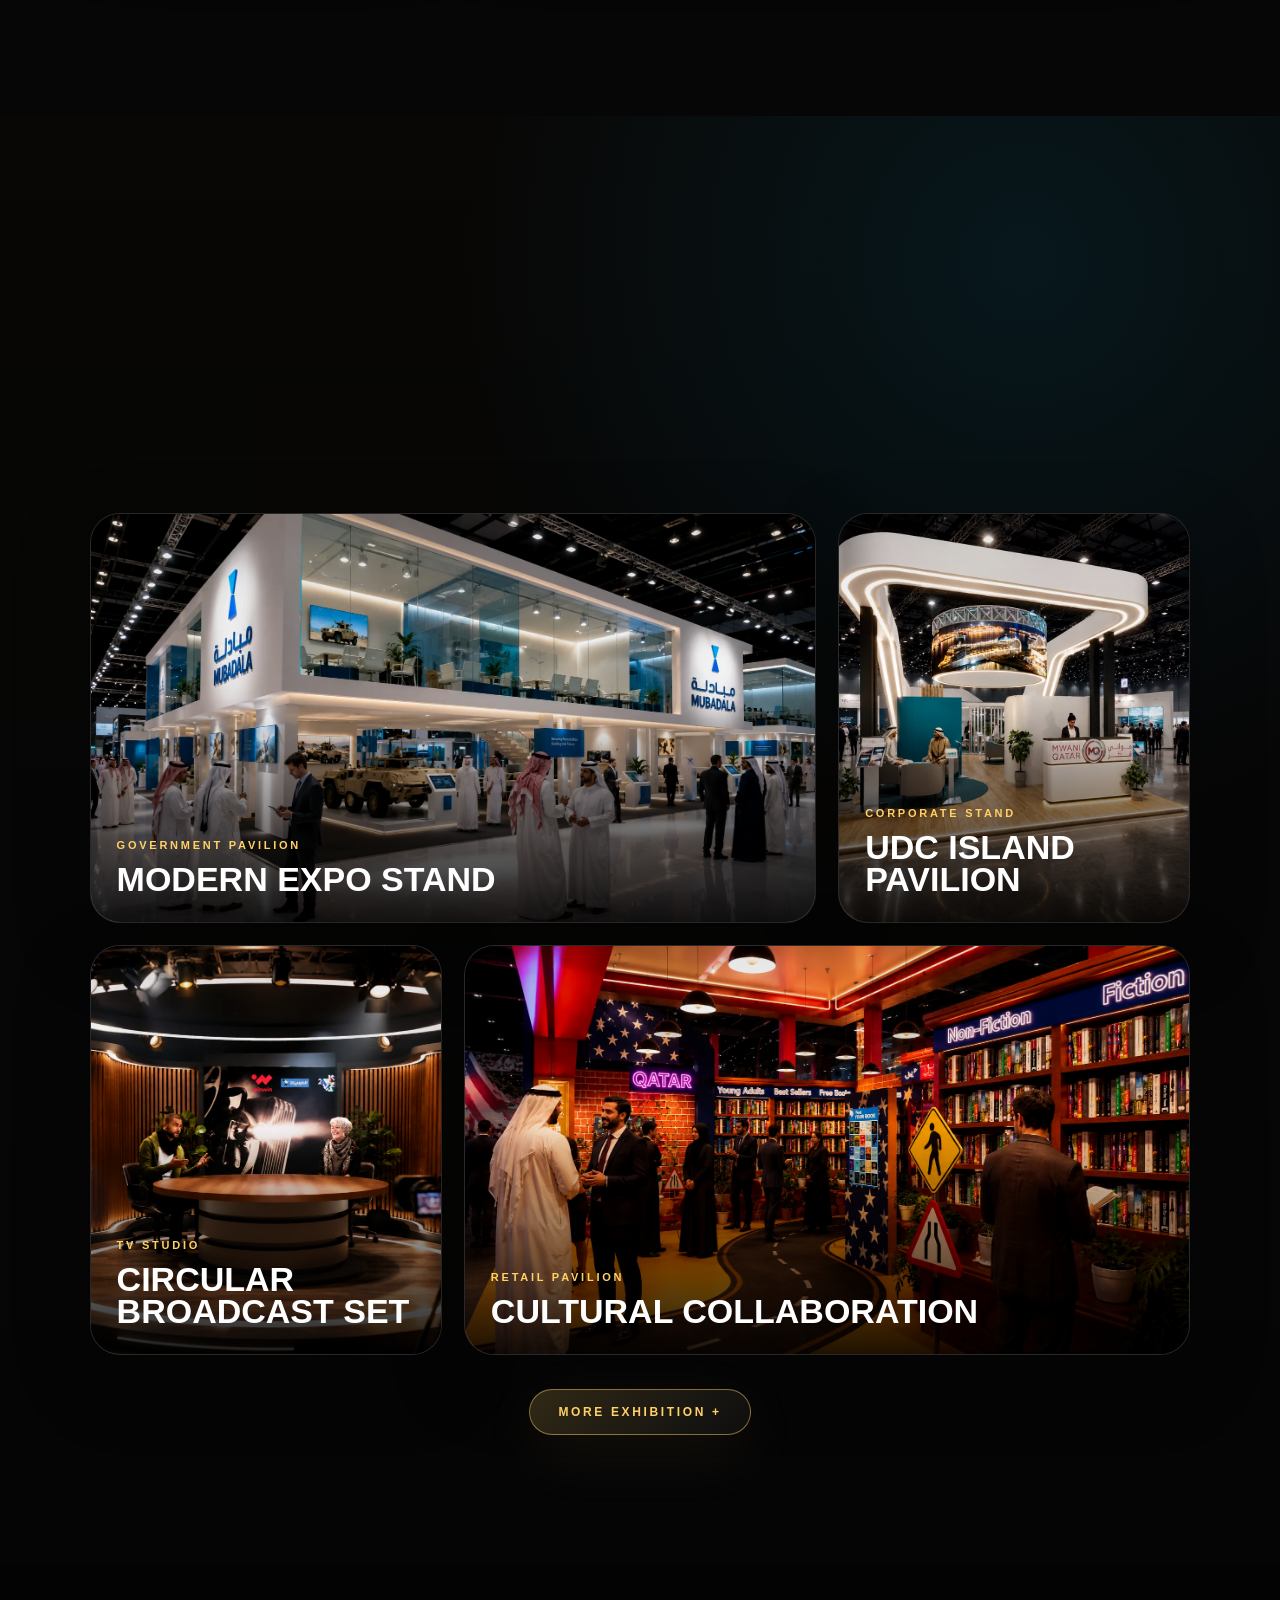
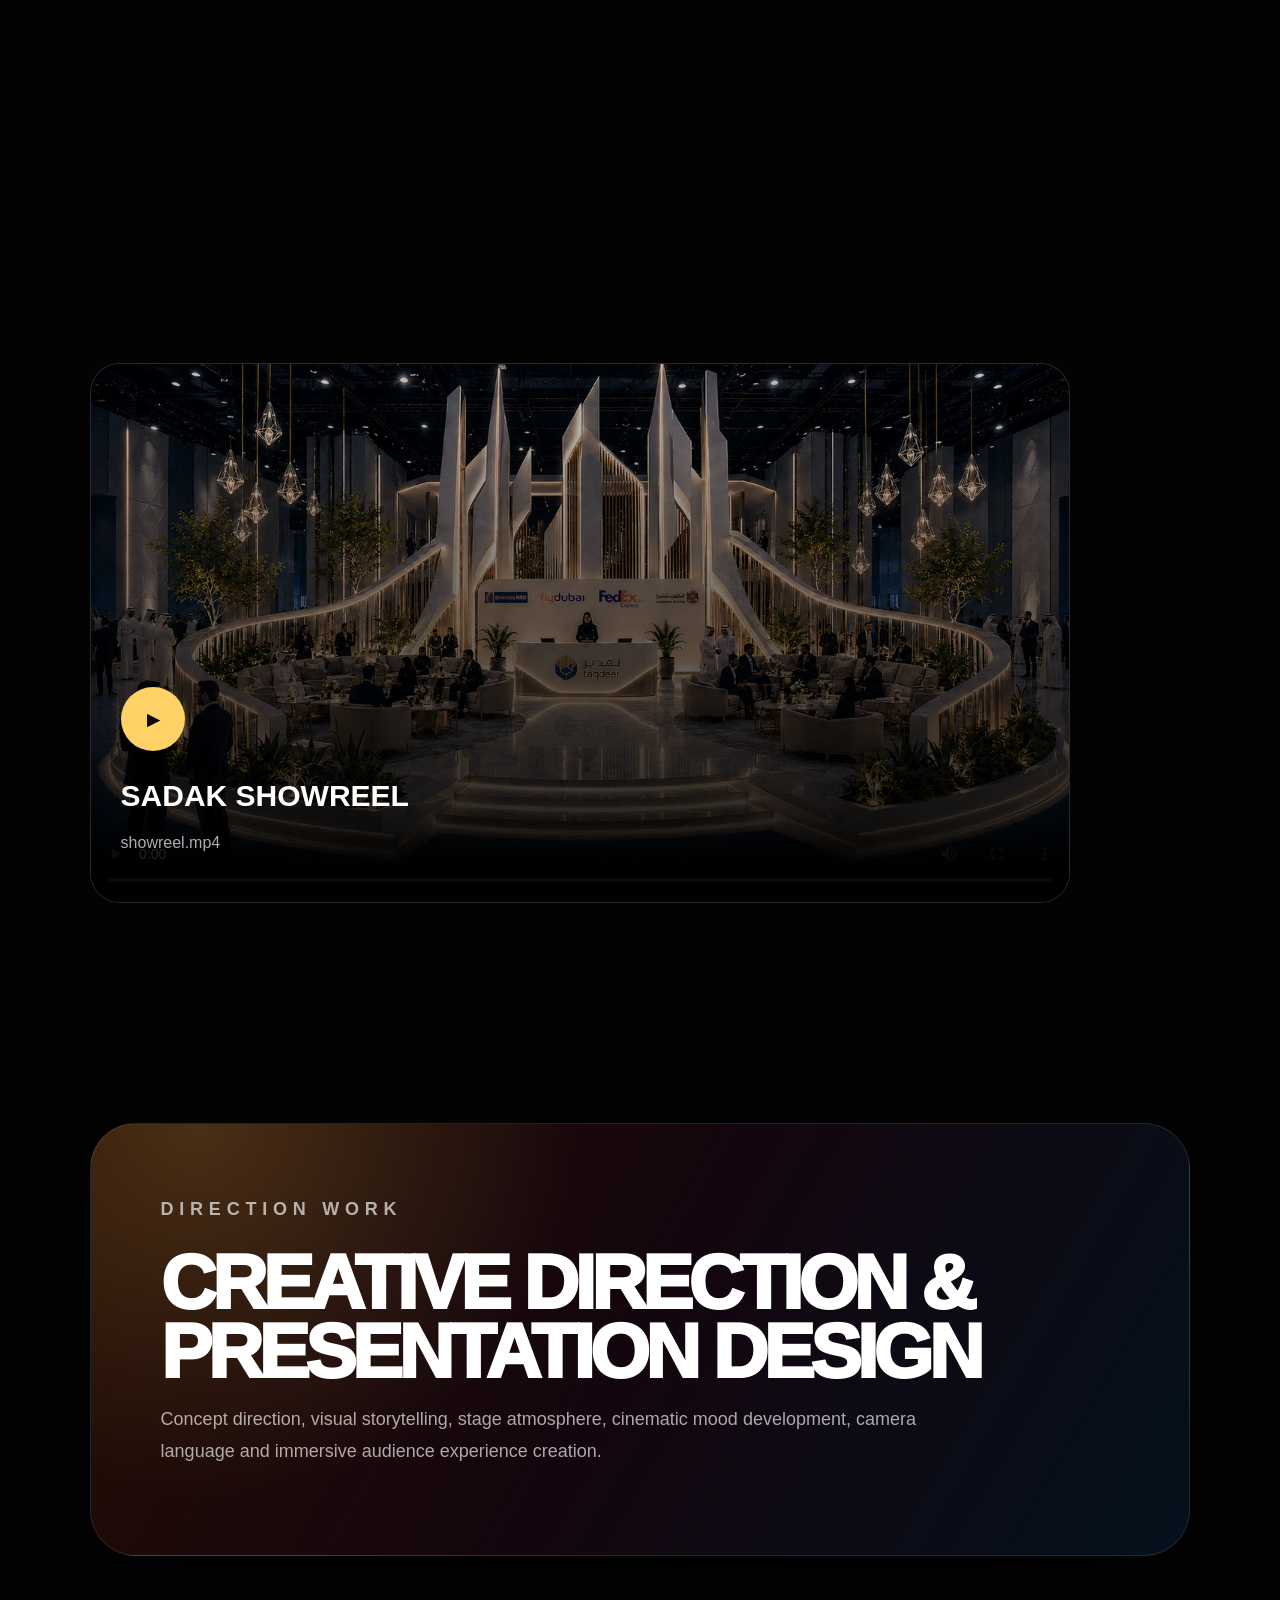
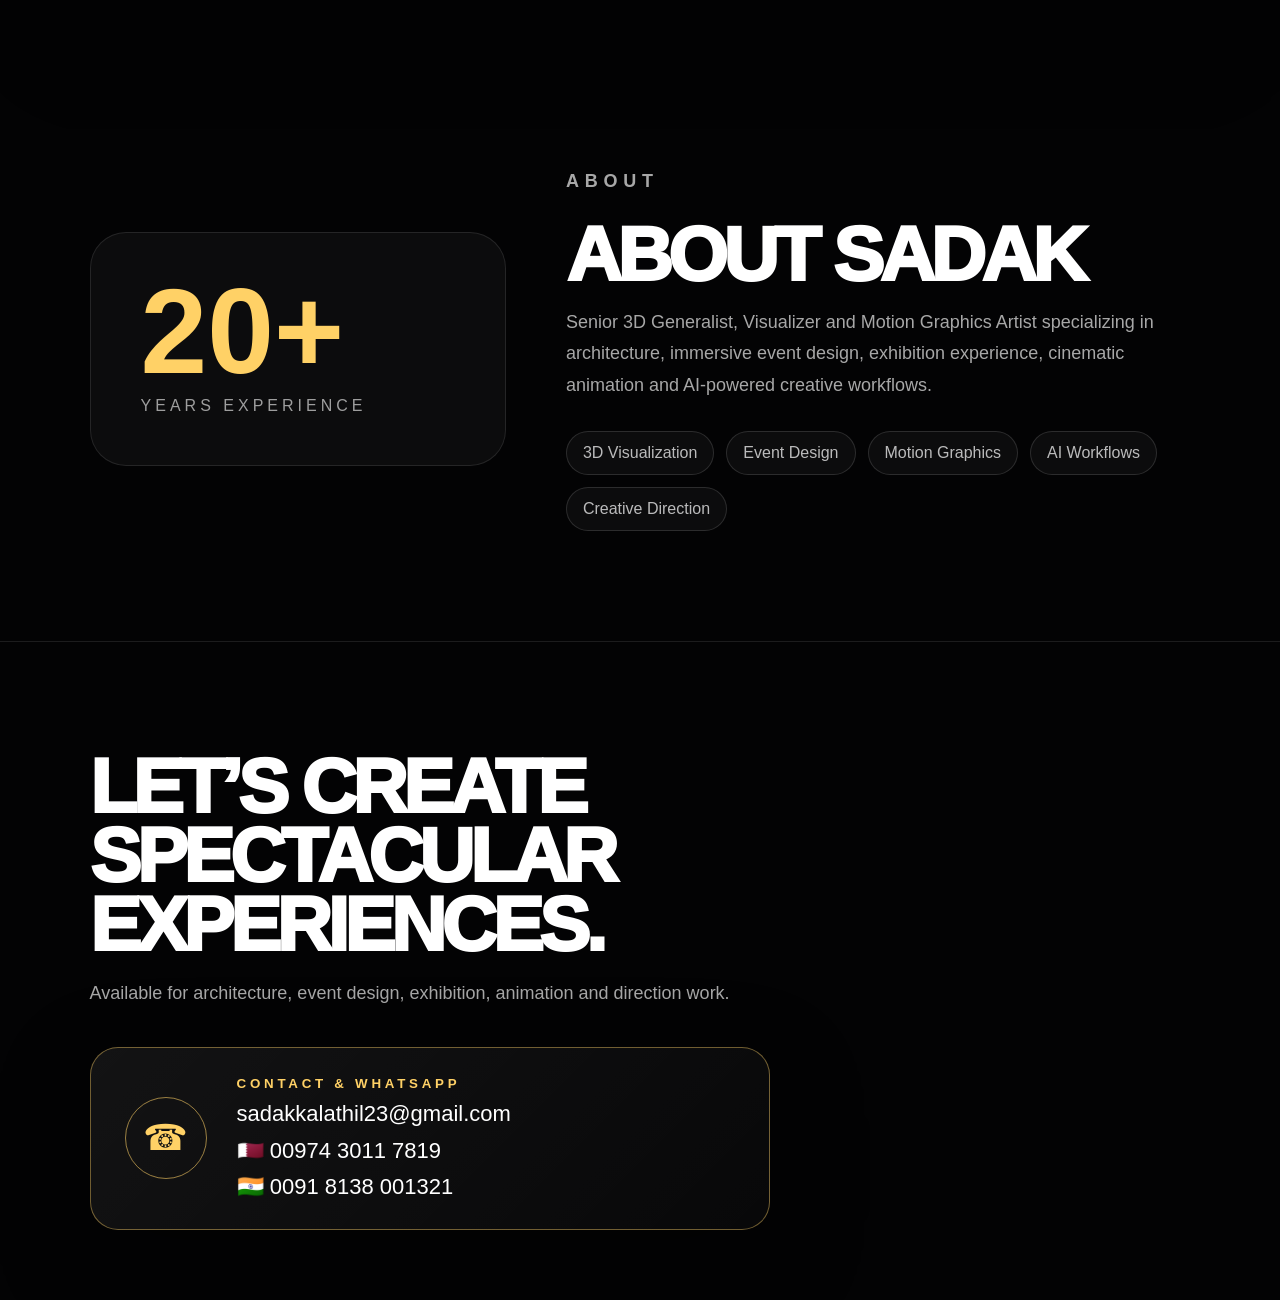
==== commit 52d438e1: "Add files via upload" ====
--- a/index.html
+++ b/index.html
@@ -112,28 +112,16 @@
 
     <section id="animation" class="section content-section">
       <div class="section-title reveal">
-        <p class="eyebrow">Animations & VFX</p>
+        <p class="eyebrow">Showreel</p>
         <h2>Motion Graphics & AI Cinematics</h2>
-        <p>Video cards are ready. Put your MP4 files in the videos/animation-vfx folder with the exact names below and they will play automatically.</p>
+        <p>Selected animation, motion graphics, cinematic visualization and AI creative work.</p>
       </div>
-      <div class="video-grid">
-        <article class="video-card reveal">
-          <video class="video-preview" poster="images/events/event-03.webp" muted loop playsinline preload="metadata">
-            <source src="videos/animation-vfx/animation-01.mp4" type="video/mp4" />
+      <div class="video-grid showreel-grid">
+        <article class="video-card showreel-card reveal">
+          <video class="video-preview" poster="images/events/event-03.webp" playsinline preload="metadata" controls>
+            <source src="videos/showreel/showreel.mp4" type="video/mp4" />
           </video>
-          <div class="video-overlay"><div class="play-icon">▶</div><h3>CGI Animation</h3><p>File name: animation-01.mp4</p></div>
-        </article>
-        <article class="video-card reveal">
-          <video class="video-preview" poster="images/exhibition/exhibition-001.webp" muted loop playsinline preload="metadata">
-            <source src="videos/animation-vfx/motion-graphics-01.mp4" type="video/mp4" />
-          </video>
-          <div class="video-overlay"><div class="play-icon">▶</div><h3>Motion Graphics</h3><p>File name: motion-graphics-01.mp4</p></div>
-        </article>
-        <article class="video-card reveal">
-          <video class="video-preview" poster="images/architecture/interior/interior-05.webp" muted loop playsinline preload="metadata">
-            <source src="videos/animation-vfx/ai-cinematic-01.mp4" type="video/mp4" />
-          </video>
-          <div class="video-overlay"><div class="play-icon">▶</div><h3>AI Cinematics</h3><p>File name: ai-cinematic-01.mp4</p></div>
+          <div class="video-overlay"><div class="play-icon">▶</div><h3>Sadak Showreel</h3><p>showreel.mp4</p></div>
         </article>
       </div>
     </section>
--- a/style.css
+++ b/style.css
@@ -1,5 +1,6 @@
 *{box-sizing:border-box}html{scroll-behavior:smooth}body{margin:0;font-family:Inter,Arial,sans-serif;background:#030304;color:white;overflow-x:hidden}.global-bg{position:fixed;inset:0;z-index:-3;background:radial-gradient(circle at 15% 15%,rgba(128,42,0,.28),transparent 34%),radial-gradient(circle at 85% 35%,rgba(0,90,140,.22),transparent 35%),linear-gradient(135deg,#050505,#09040a 45%,#031018);}.cursor-glow{position:fixed;width:360px;height:360px;border-radius:50%;background:radial-gradient(circle,rgba(255,190,90,.13),transparent 65%);pointer-events:none;z-index:100;transform:translate(-50%,-50%);mix-blend-mode:screen}.site-header{position:fixed;top:0;left:0;right:0;z-index:50;height:84px;display:flex;align-items:center;justify-content:space-between;padding:0 36px;background:rgba(0,0,0,.42);border-bottom:1px solid rgba(255,255,255,.1);backdrop-filter:blur(18px)}.brand{text-decoration:none;color:white;display:flex;flex-direction:column;gap:4px}.brand span{font-weight:900;letter-spacing:.28em}.brand small{font-size:10px;letter-spacing:.25em;color:rgba(255,255,255,.5);text-transform:uppercase}.nav{display:flex;gap:18px}.nav a{color:rgba(255,255,255,.7);text-decoration:none;text-transform:uppercase;font-size:10px;letter-spacing:.18em;transition:.3s}.nav a:hover{color:#ffd166}.menu-button{display:none;background:none;border:1px solid rgba(255,255,255,.18);color:white;border-radius:999px;padding:10px 16px}.section{position:relative}.hero{min-height:100vh;display:grid;grid-template-columns:1.05fr .95fr;gap:42px;align-items:center;padding:120px 7vw 80px;overflow:hidden}.hero-image{position:absolute;inset:-8%;background:url('images/architecture/exterior/exterior-01.webp') center/cover no-repeat;opacity:.35;transform:scale(1.05);will-change:transform}.hero-vignette{position:absolute;inset:0;background:linear-gradient(90deg,rgba(0,0,0,.96),rgba(0,0,0,.74) 47%,rgba(0,0,0,.2)),linear-gradient(0deg,#030304 0%,transparent 28%,rgba(0,0,0,.4) 100%)}.hero-content,.hero-card{position:relative;z-index:5}.eyebrow{display:inline-block;margin:0 0 22px;color:#ffd166;text-transform:uppercase;letter-spacing:.32em;font-size:12px;font-weight:800}.hero h1,.section-title h2,.direction-box h2,.about-copy h2,.footer h2{margin:0;text-transform:uppercase;font-weight:950;line-height:.9;letter-spacing:-.06em}.hero h1{font-size:clamp(58px,9vw,142px);max-width:900px}.hero h1 span{color:#ffd166;text-shadow:0 0 35px rgba(255,200,90,.25)}.lead{font-size:20px;line-height:1.65;color:rgba(255,255,255,.72);max-width:680px}.hero-actions{display:flex;gap:16px;flex-wrap:wrap;margin-top:34px}.btn{display:inline-flex;align-items:center;justify-content:center;border-radius:999px;padding:16px 26px;text-transform:uppercase;letter-spacing:.16em;font-size:12px;font-weight:900;text-decoration:none;transition:.35s}.btn.primary{background:#ffd166;color:#050505;box-shadow:0 22px 55px rgba(255,209,102,.18)}.btn.ghost{color:white;border:1px solid rgba(255,255,255,.18);background:rgba(255,255,255,.06)}.btn:hover{transform:translateY(-4px)}.hero-card{border:1px solid rgba(255,255,255,.12);border-radius:34px;padding:14px;background:rgba(255,255,255,.055);box-shadow:0 40px 120px rgba(0,0,0,.55);backdrop-filter:blur(18px);overflow:hidden}.hero-card img{width:100%;height:640px;object-fit:cover;border-radius:24px;display:block}.card-caption{position:absolute;left:36px;bottom:32px;font-weight:900;text-transform:uppercase;letter-spacing:.16em;background:rgba(0,0,0,.42);padding:14px 18px;border-radius:999px;border:1px solid rgba(255,255,255,.12)}.light-beam{position:absolute;width:52vw;height:170vh;top:-40vh;z-index:3;opacity:.18;filter:blur(18px);background:linear-gradient(90deg,transparent,rgba(255,220,140,.55),transparent);animation:slowSweep 65s linear infinite}.beam-one{left:-60vw;transform:rotate(18deg)}.beam-two{left:-70vw;transform:rotate(-12deg);animation-duration:95s;opacity:.11;background:linear-gradient(90deg,transparent,rgba(80,190,255,.55),transparent)}@keyframes slowSweep{0%{left:-70vw}100%{left:120vw}}.particles{position:absolute;inset:0;pointer-events:none;z-index:4}.particle{position:absolute;width:3px;height:3px;border-radius:999px;background:rgba(255,232,180,.85);box-shadow:0 0 18px rgba(255,210,120,.8);animation:particleRise linear infinite}@keyframes particleRise{from{transform:translateY(40px) translateX(0) scale(.55);opacity:0}20%{opacity:1}to{transform:translateY(-95vh) translateX(120px) scale(1.4);opacity:0}}.content-section{padding:120px 7vw}.section-title{max-width:900px}.section-title h2,.direction-box h2,.about-copy h2,.footer h2{font-size:clamp(44px,6vw,92px)}.section-title p:not(.eyebrow),.direction-box p,.about-copy p,.footer p{font-size:18px;line-height:1.75;color:rgba(255,255,255,.65);max-width:760px}.split-title{margin:70px 0 22px;text-transform:uppercase;letter-spacing:.25em;color:#ffd166;font-weight:900}.gallery-grid{display:grid;grid-template-columns:repeat(4,1fr);gap:22px}.project-card{position:relative;min-height:410px;border-radius:30px;overflow:hidden;border:1px solid rgba(255,255,255,.1);background:#111;box-shadow:0 25px 70px rgba(0,0,0,.35);transition:.55s;isolation:isolate}.project-card.large{grid-column:span 2;grid-row:span 2;min-height:650px}.project-card.wide{grid-column:span 2}.project-card img{position:absolute;inset:0;width:100%;height:100%;object-fit:cover;transition:1.1s;filter:saturate(1.1) contrast(1.03)}.project-card:after{content:"";position:absolute;inset:0;background:linear-gradient(0deg,rgba(0,0,0,.88),transparent 55%,rgba(0,0,0,.1));z-index:1}.project-card>div:last-child{position:absolute;left:26px;right:26px;bottom:26px;z-index:3}.project-card small{color:#ffd166;text-transform:uppercase;letter-spacing:.25em;font-size:11px;font-weight:900}.project-card h3{font-size:34px;line-height:.95;text-transform:uppercase;margin:10px 0 0}.project-card:hover{transform:translateY(-12px) scale(1.015);box-shadow:0 45px 110px rgba(0,0,0,.62);border-color:rgba(255,209,102,.35)}.project-card:hover img{transform:scale(1.12)}.shine{position:absolute;inset:-20%;z-index:2;background:linear-gradient(105deg,transparent 32%,rgba(255,255,255,.24) 48%,transparent 62%);transform:translateX(-120%) rotate(8deg);animation:cardSweep 48s ease-in-out infinite}.shine.slow{animation-duration:70s}@keyframes cardSweep{0%,52%{transform:translateX(-125%) rotate(8deg)}75%,100%{transform:translateX(125%) rotate(8deg)}}.dark-band{background:linear-gradient(180deg,rgba(255,255,255,.035),rgba(255,255,255,.015))}.exhibition-band{background:radial-gradient(circle at 80% 10%,rgba(0,132,180,.13),transparent 34%),linear-gradient(180deg,rgba(255,209,102,.025),rgba(255,255,255,.012))}.event-grid{grid-template-columns:repeat(3,1fr)}.video-grid{display:grid;grid-template-columns:repeat(3,1fr);gap:24px;margin-top:54px}.video-card{position:relative;border:1px solid rgba(255,255,255,.1);border-radius:30px;background:#111;min-height:360px;overflow:hidden;transition:.45s}.video-card:hover{transform:translateY(-10px);border-color:rgba(255,209,102,.35);box-shadow:0 35px 90px rgba(0,0,0,.55)}.video-preview{position:absolute;inset:0;width:100%;height:100%;object-fit:cover;opacity:.64}.video-overlay{position:absolute;inset:0;padding:30px;display:flex;flex-direction:column;justify-content:flex-end;background:linear-gradient(0deg,rgba(0,0,0,.92),rgba(0,0,0,.15))}.play-icon{width:64px;height:64px;border-radius:50%;background:#ffd166;color:#050505;display:grid;place-items:center;margin-bottom:28px;font-weight:900}.video-card h3{text-transform:uppercase;font-size:30px;margin:0}.video-card p{color:rgba(255,255,255,.68);line-height:1.7}.video-card:hover .video-preview{opacity:.86}.direction-section{padding:100px 7vw}.direction-box{border:1px solid rgba(255,255,255,.1);border-radius:46px;padding:70px;background:radial-gradient(circle at 10% 0%,rgba(255,209,102,.18),transparent 35%),linear-gradient(120deg,rgba(40,14,2,.9),rgba(21,6,16,.92),rgba(4,19,31,.9));box-shadow:0 45px 120px rgba(0,0,0,.5)}.about-section{padding:110px 7vw;display:grid;grid-template-columns:.8fr 1.2fr;gap:60px;align-items:center}.stats{border:1px solid rgba(255,255,255,.1);border-radius:36px;padding:50px;background:rgba(255,255,255,.04)}.stats strong{font-size:120px;color:#ffd166;line-height:.8}.stats span{display:block;text-transform:uppercase;letter-spacing:.25em;color:rgba(255,255,255,.6);margin-top:18px}.tags{display:flex;flex-wrap:wrap;gap:12px;margin-top:30px}.tags span{border:1px solid rgba(255,255,255,.13);border-radius:999px;padding:12px 16px;color:rgba(255,255,255,.72);background:rgba(255,255,255,.04)}.footer{padding:110px 7vw 70px;border-top:1px solid rgba(255,255,255,.1)}.footer h2{max-width:1000px}.reveal{opacity:0;transform:translateY(36px);transition:1s ease}.reveal.visible{opacity:1;transform:translateY(0)}.hero-slider-frame{position:relative;overflow:hidden;border-radius:24px}.hero-slider-frame img{transition:opacity 1.4s ease,transform 7s ease;transform:scale(1.04)}.hero-slider-frame img.changing{opacity:.15;transform:scale(1.10)}.hero-slide-gradient{position:absolute;inset:0;background:linear-gradient(0deg,rgba(0,0,0,.58),transparent 55%);pointer-events:none}.hero-slider-dots{position:absolute;right:26px;bottom:30px;display:flex;gap:7px;z-index:8}.hero-slider-dots span{width:8px;height:8px;border-radius:99px;background:rgba(255,255,255,.35);transition:.4s}.hero-slider-dots span.active{width:26px;background:#ffd166}.contact-grid{display:grid;grid-template-columns:repeat(5,1fr);gap:18px;margin-top:34px;max-width:1100px}.contact-card{border:1px solid rgba(255,255,255,.12);background:rgba(255,255,255,.045);border-radius:26px;padding:24px;text-decoration:none;color:white;transition:.35s}.contact-card:hover{transform:translateY(-6px);border-color:rgba(255,209,102,.36);background:rgba(255,255,255,.08)}.contact-card small{display:block;color:#ffd166;text-transform:uppercase;letter-spacing:.25em;font-weight:900;font-size:11px;margin-bottom:10px}.contact-card strong{font-size:18px;word-break:break-word}
 @media(max-width:1100px){.nav{display:none}.menu-button{display:block}.hero{grid-template-columns:1fr}.hero-card{display:none}.gallery-grid,.event-grid,.video-grid,.about-section,.contact-grid{grid-template-columns:1fr}.project-card.large,.project-card.wide{grid-column:auto;grid-row:auto;min-height:430px}.site-header{padding:0 18px}.content-section{padding:90px 22px}.hero{padding:120px 22px 70px}.direction-section,.about-section,.footer{padding-left:22px;padding-right:22px}.direction-box{padding:36px}.brand span{font-size:13px}.cursor-glow{display:none}}@media(max-width:1100px){.nav.mobile-open{display:flex;position:fixed;left:18px;right:18px;top:94px;flex-direction:column;gap:0;background:rgba(0,0,0,.94);border:1px solid rgba(255,255,255,.14);border-radius:24px;padding:18px;backdrop-filter:blur(18px)}.nav.mobile-open a{padding:16px;border-bottom:1px solid rgba(255,255,255,.08)}}
+.showreel-grid{grid-template-columns:minmax(0,1fr);max-width:980px}.showreel-card{min-height:540px}.showreel-card .video-preview{opacity:.92}.showreel-card .video-overlay{pointer-events:none;transition:.3s}.showreel-card:hover .video-overlay,.showreel-card:focus-within .video-overlay{opacity:0}
 
 
 /* V3 FIX: More buttons and single contact box */
@@ -158,4 +159,3 @@
 .project-card {
   cursor: pointer;
 }
-
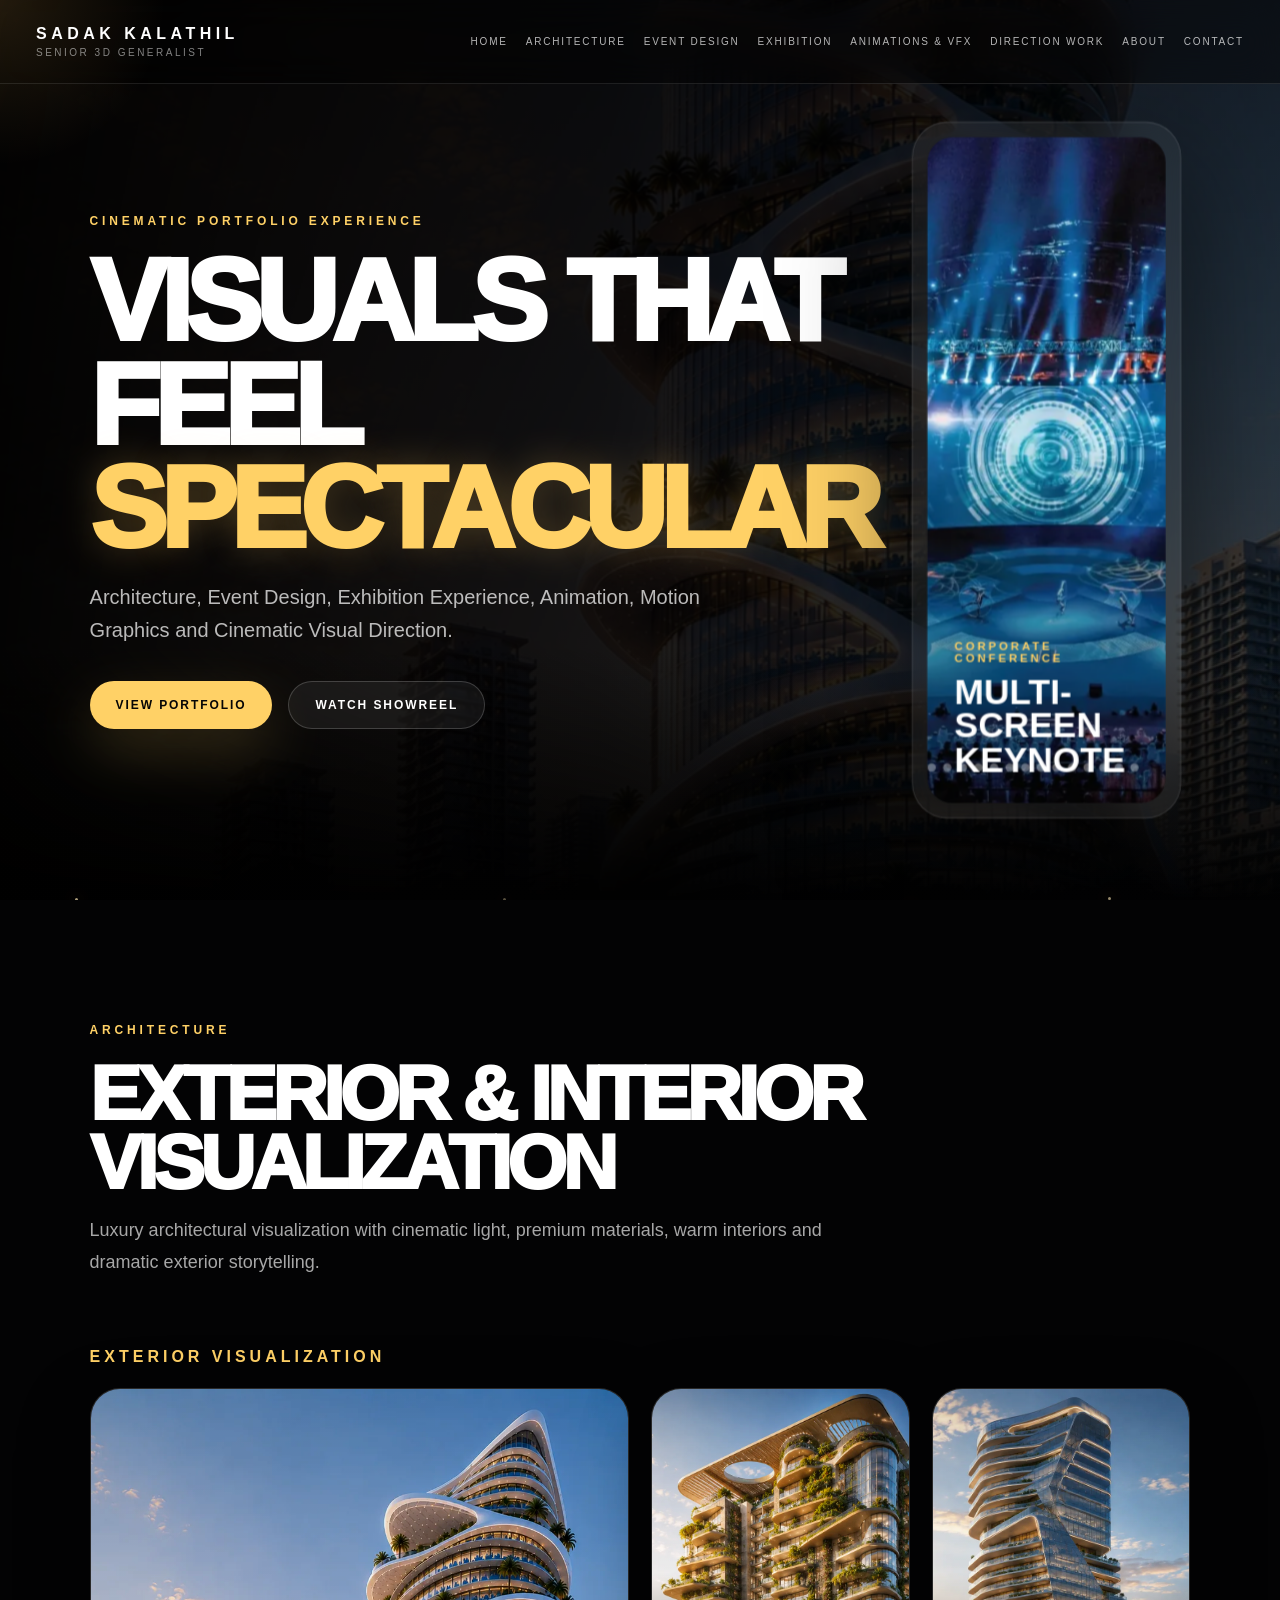
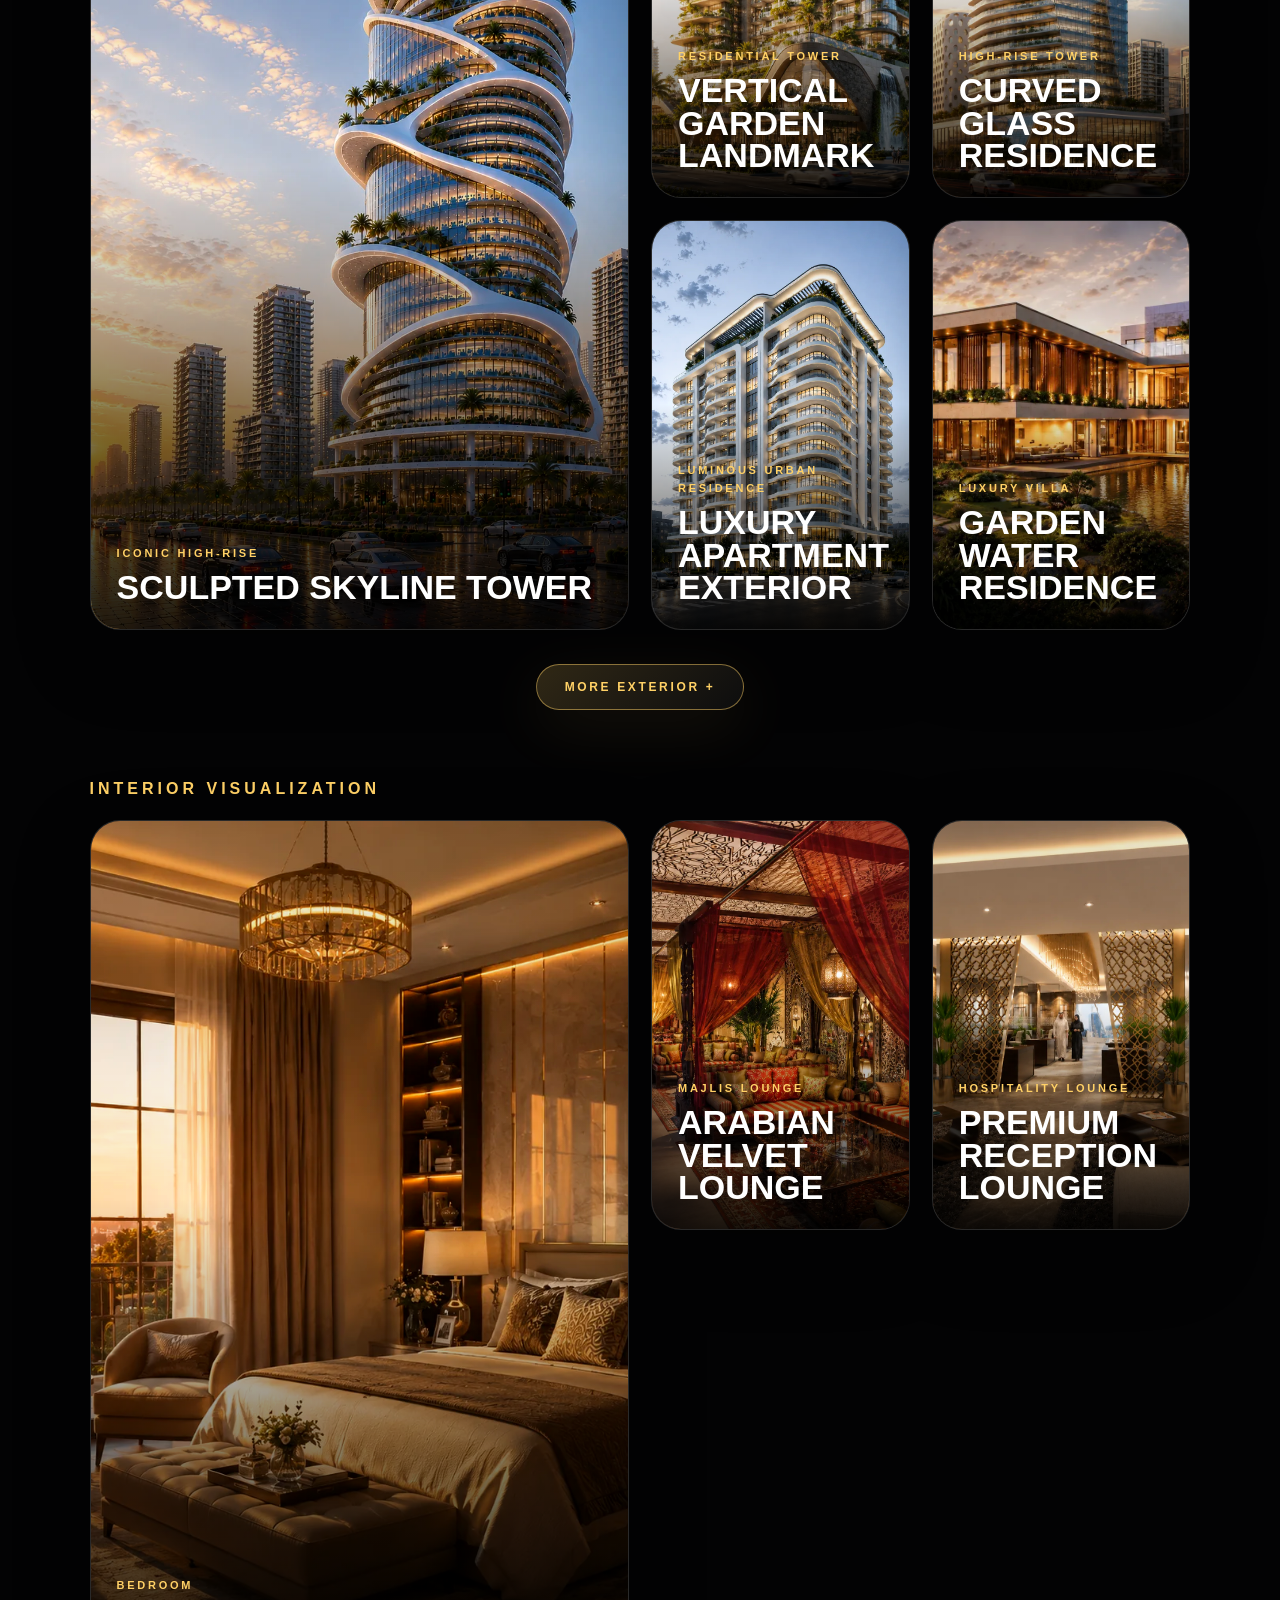
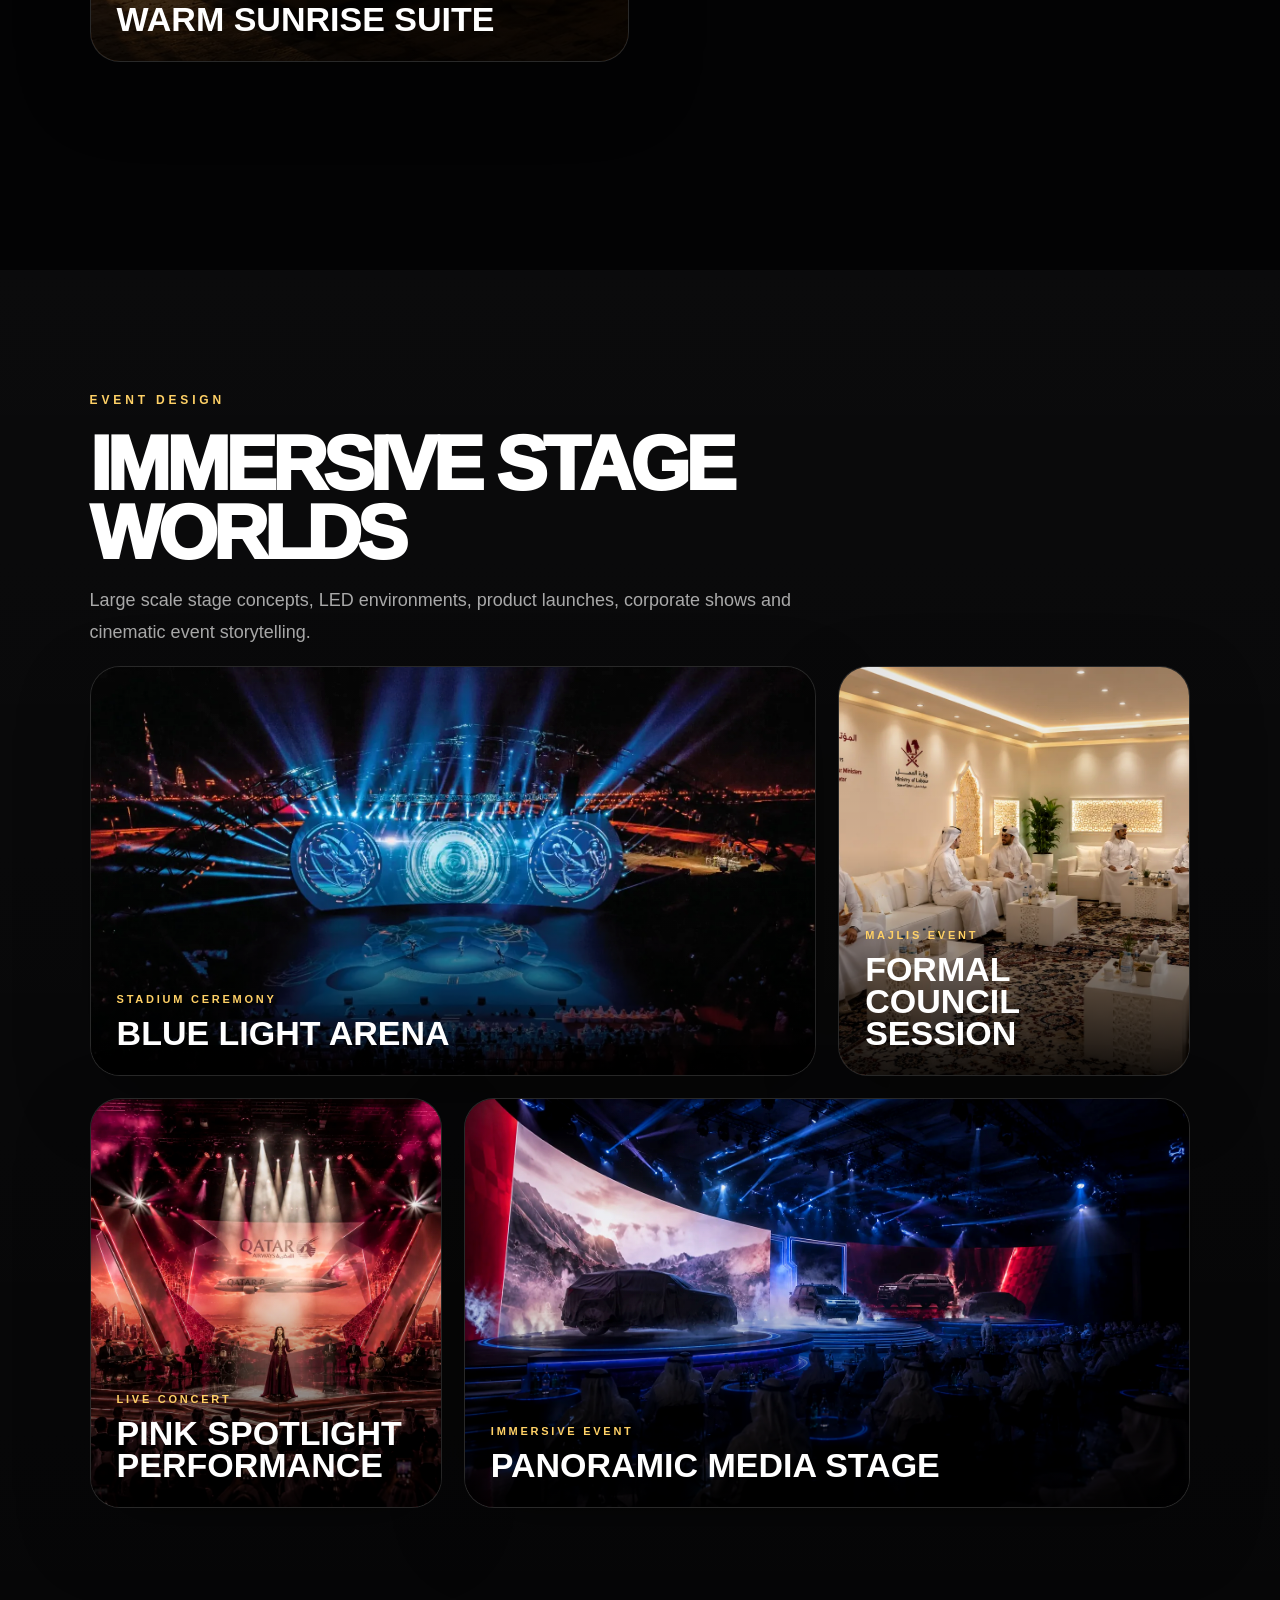
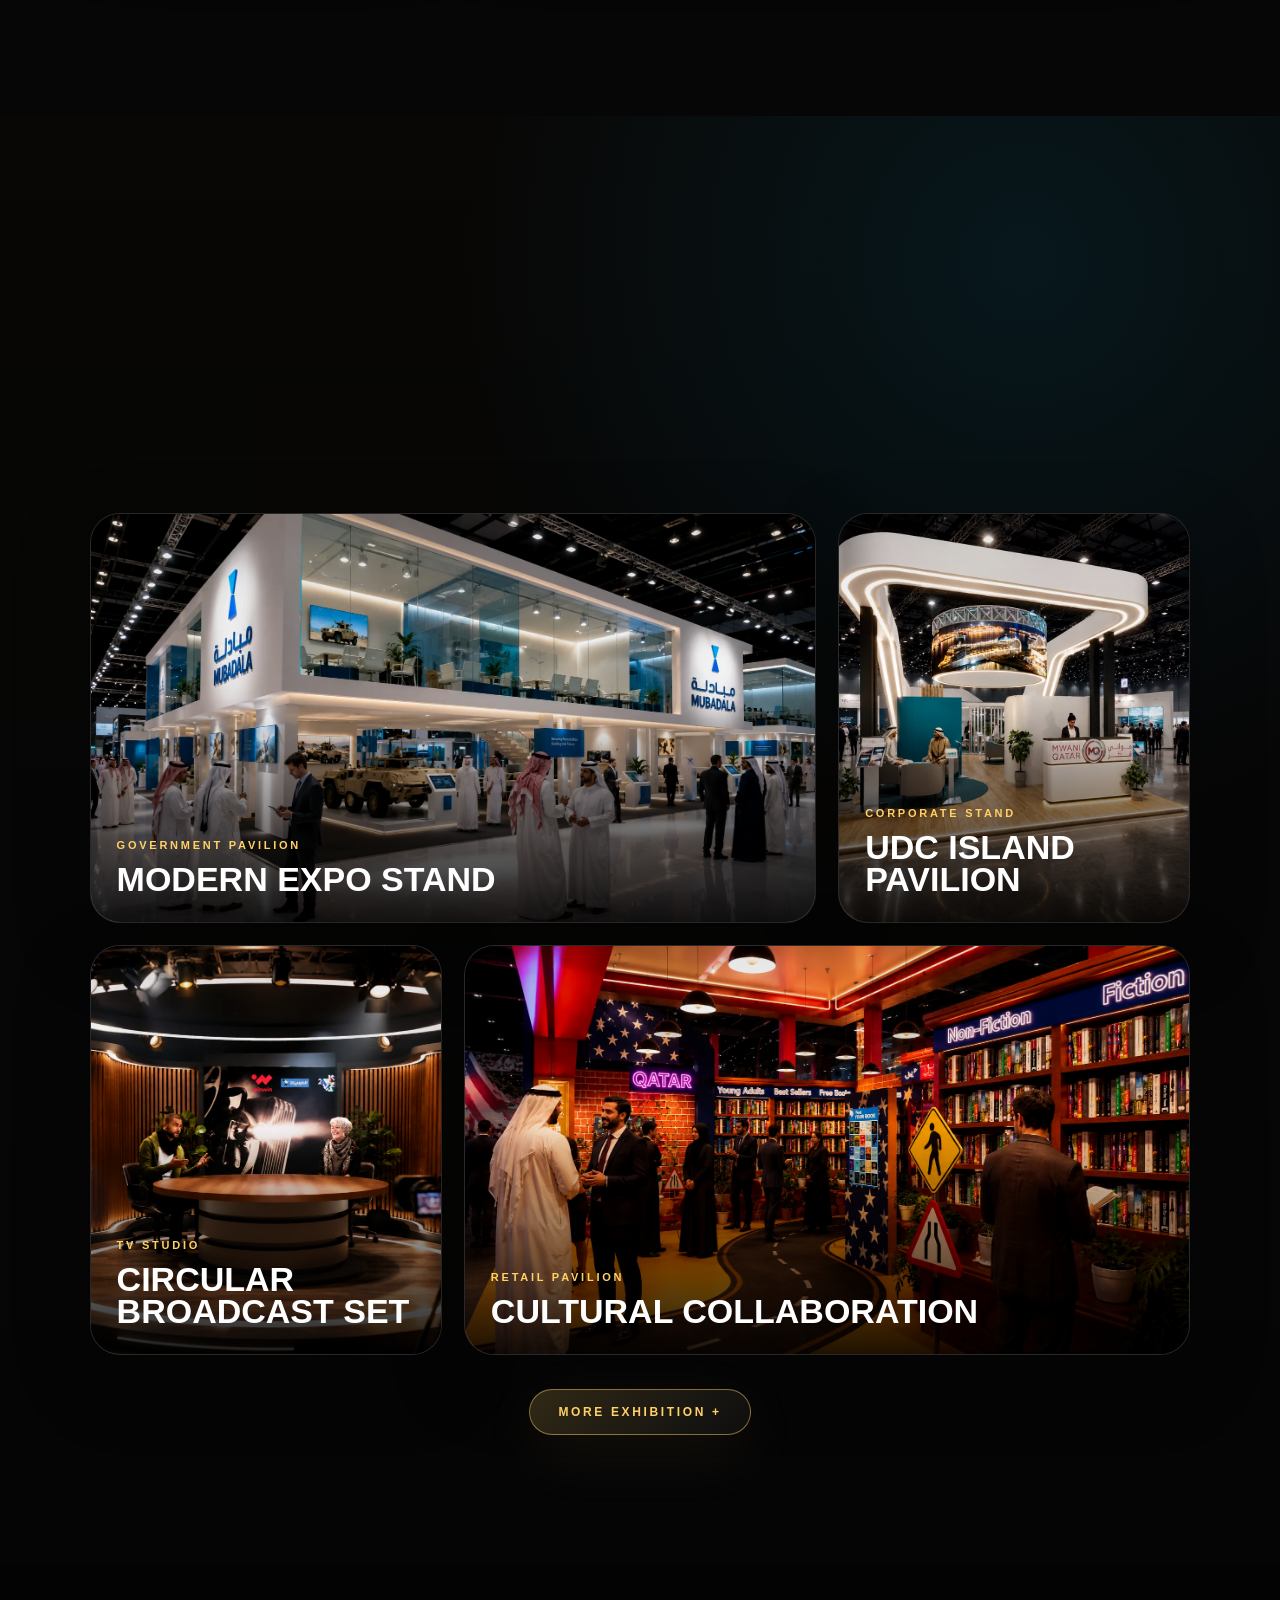
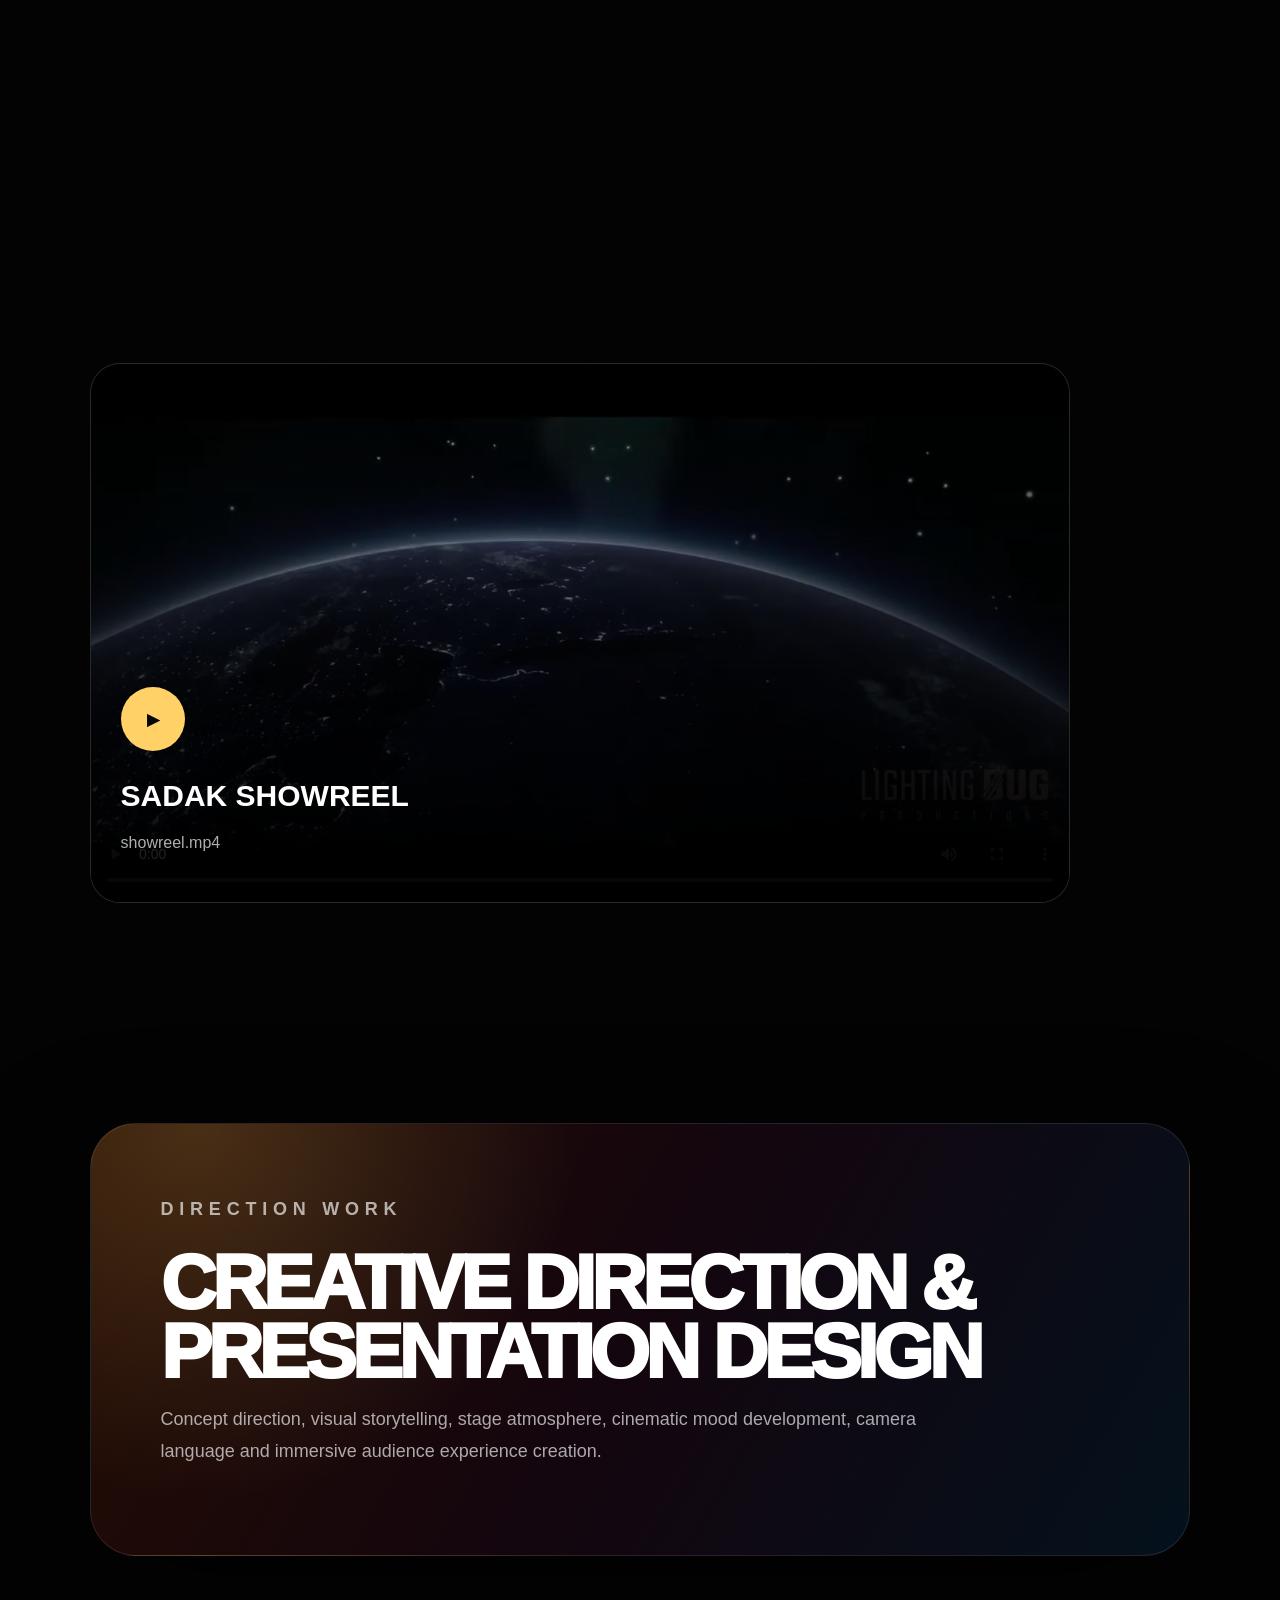
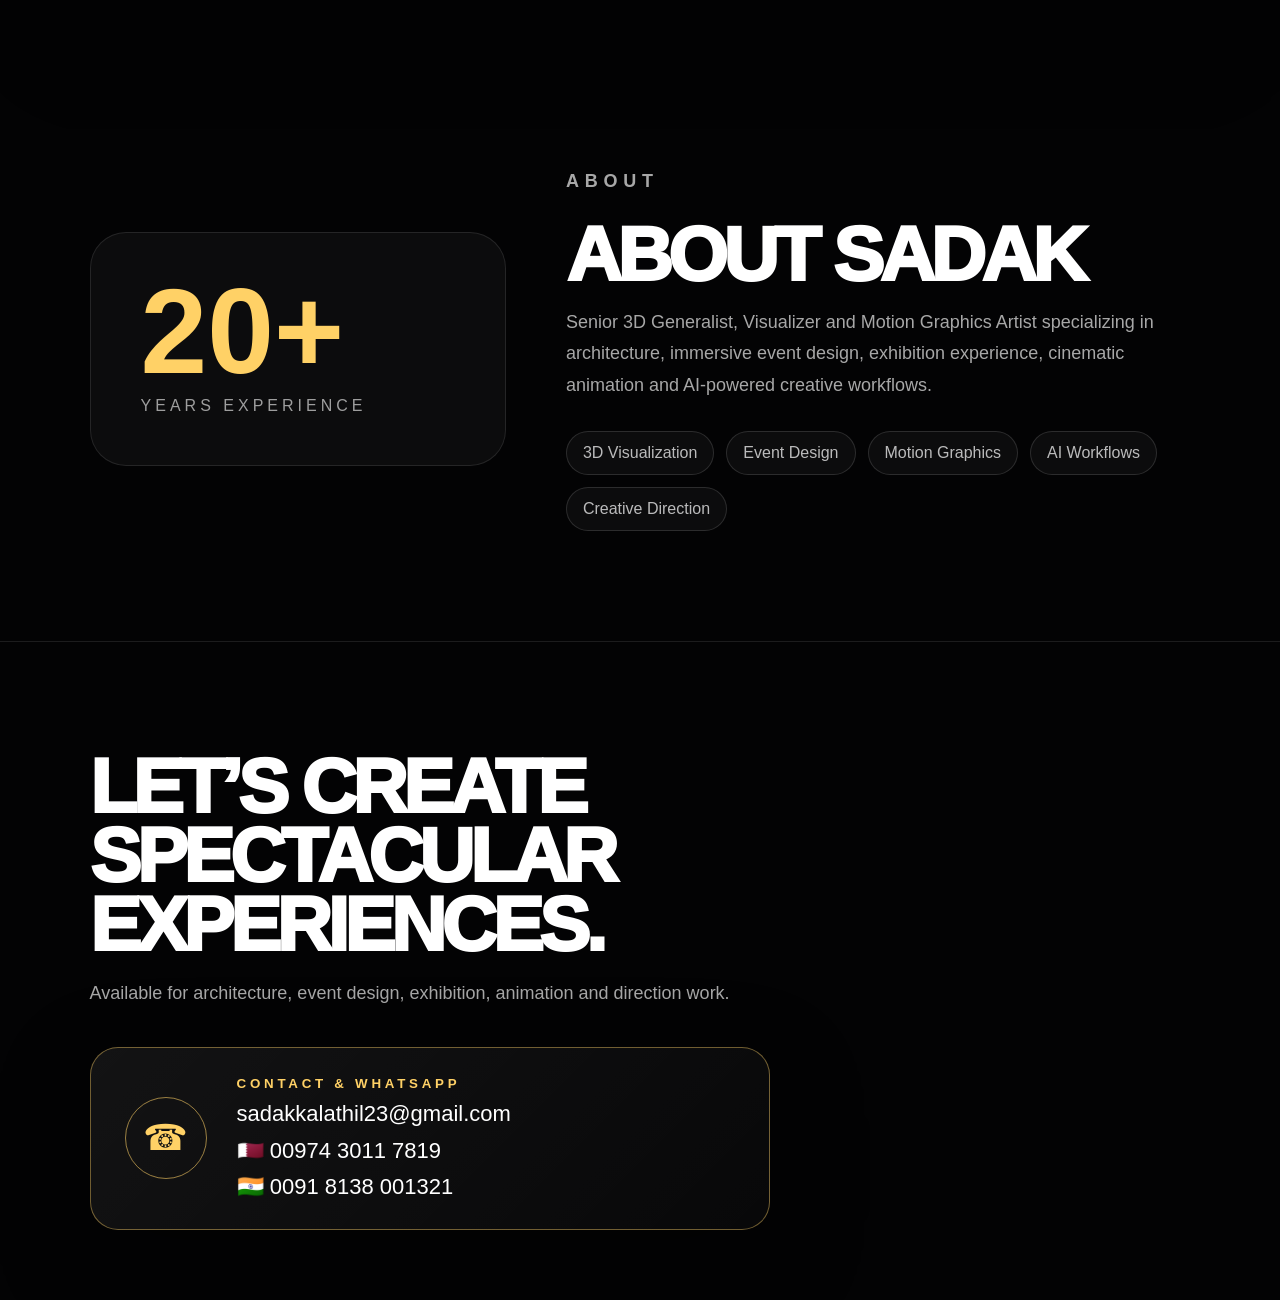
==== commit d22253c2: "Add files via upload" ====
--- a/index.html
+++ b/index.html
@@ -118,7 +118,7 @@
       </div>
       <div class="video-grid showreel-grid">
         <article class="video-card showreel-card reveal">
-          <video class="video-preview" poster="images/events/event-03.webp" playsinline preload="metadata" controls>
+          <video class="video-preview" poster="images/showreel/showreel-thumb.jpg" playsinline preload="metadata" controls>
             <source src="videos/showreel/showreel.mp4" type="video/mp4" />
           </video>
           <div class="video-overlay"><div class="play-icon">▶</div><h3>Sadak Showreel</h3><p>showreel.mp4</p></div>
